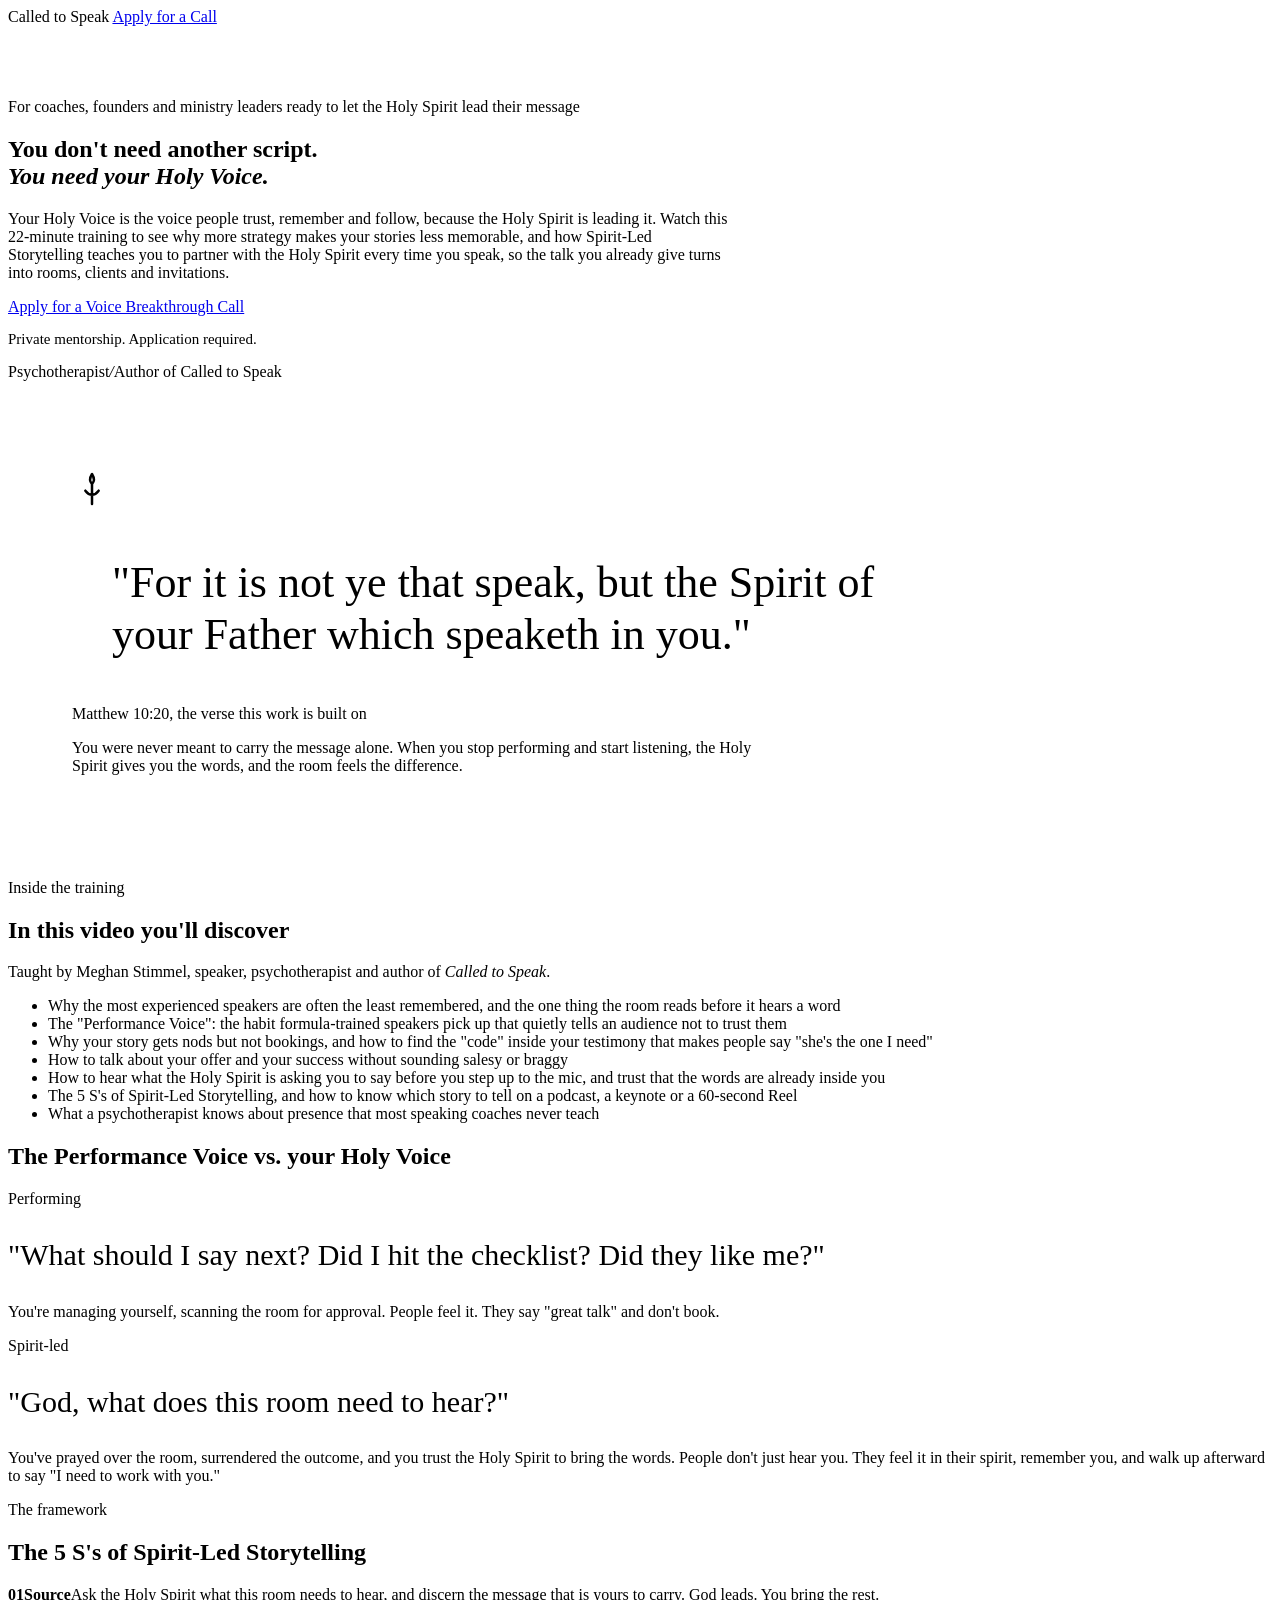
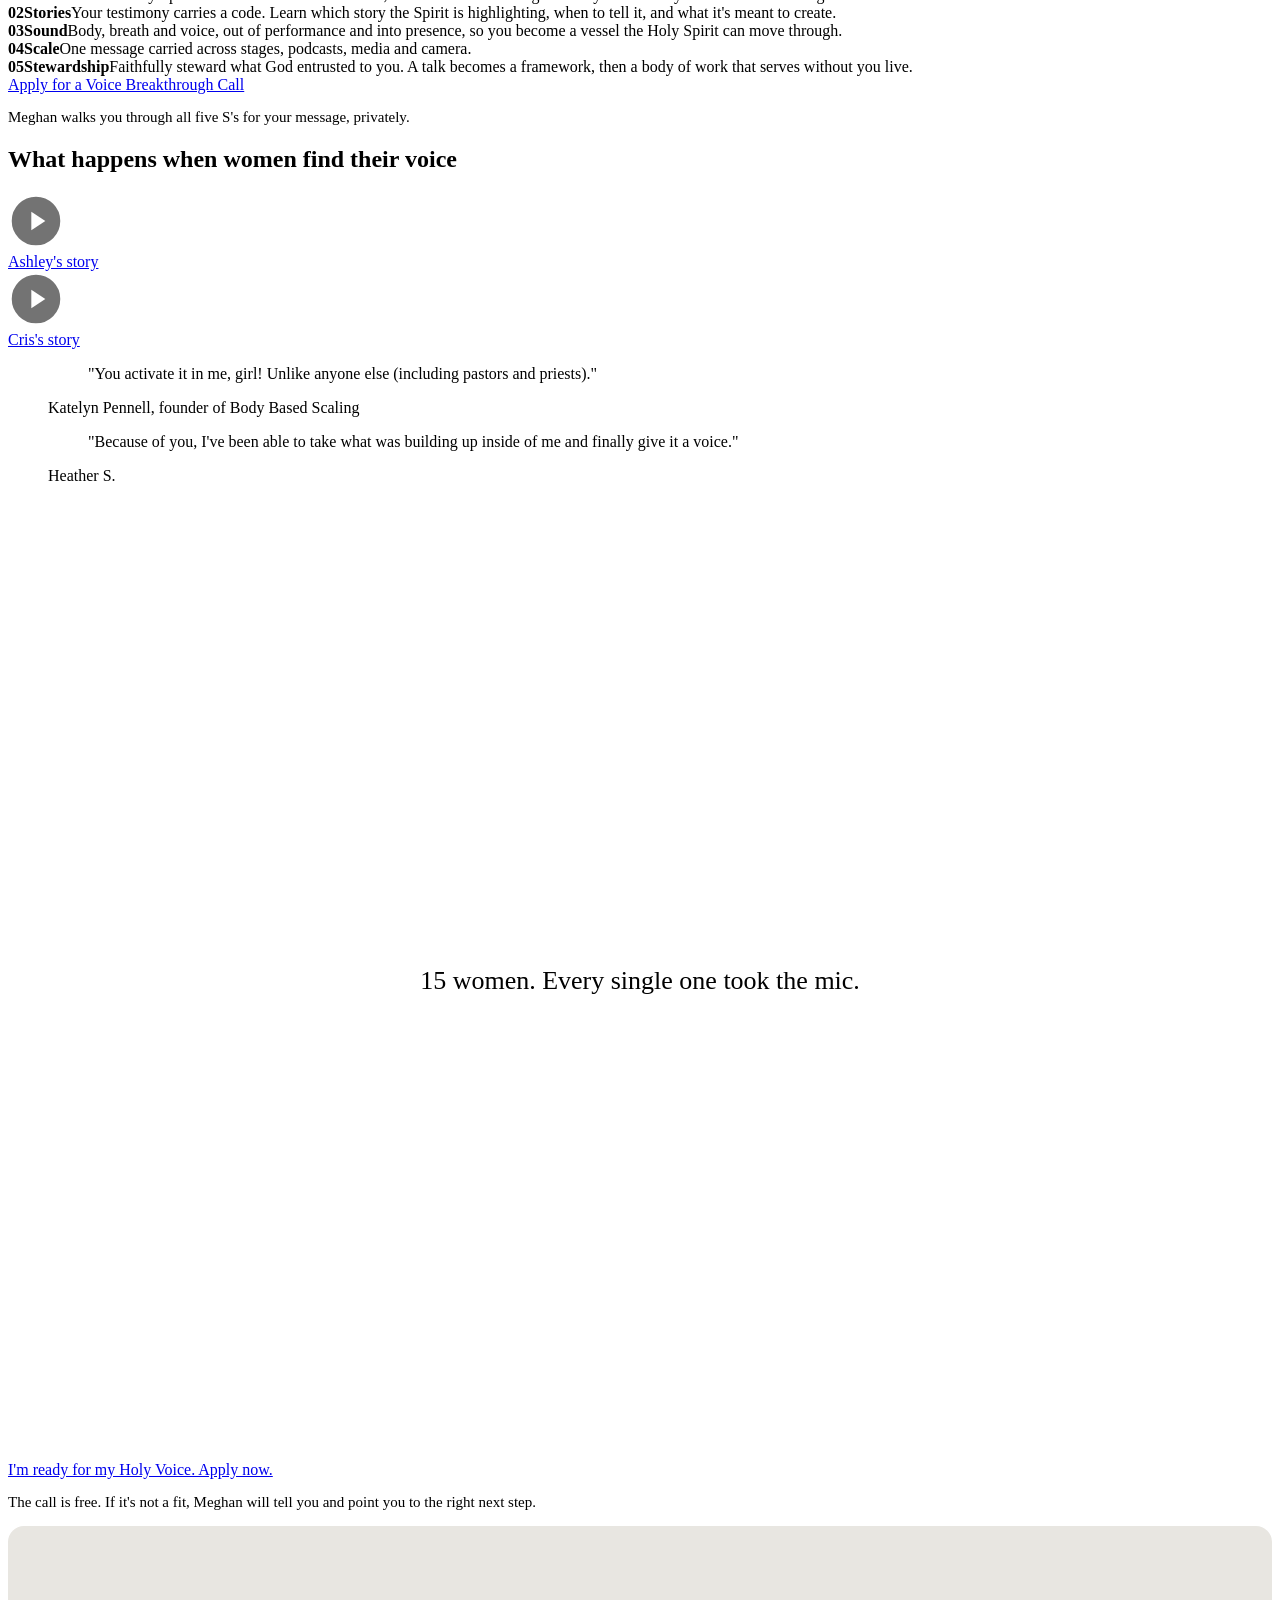
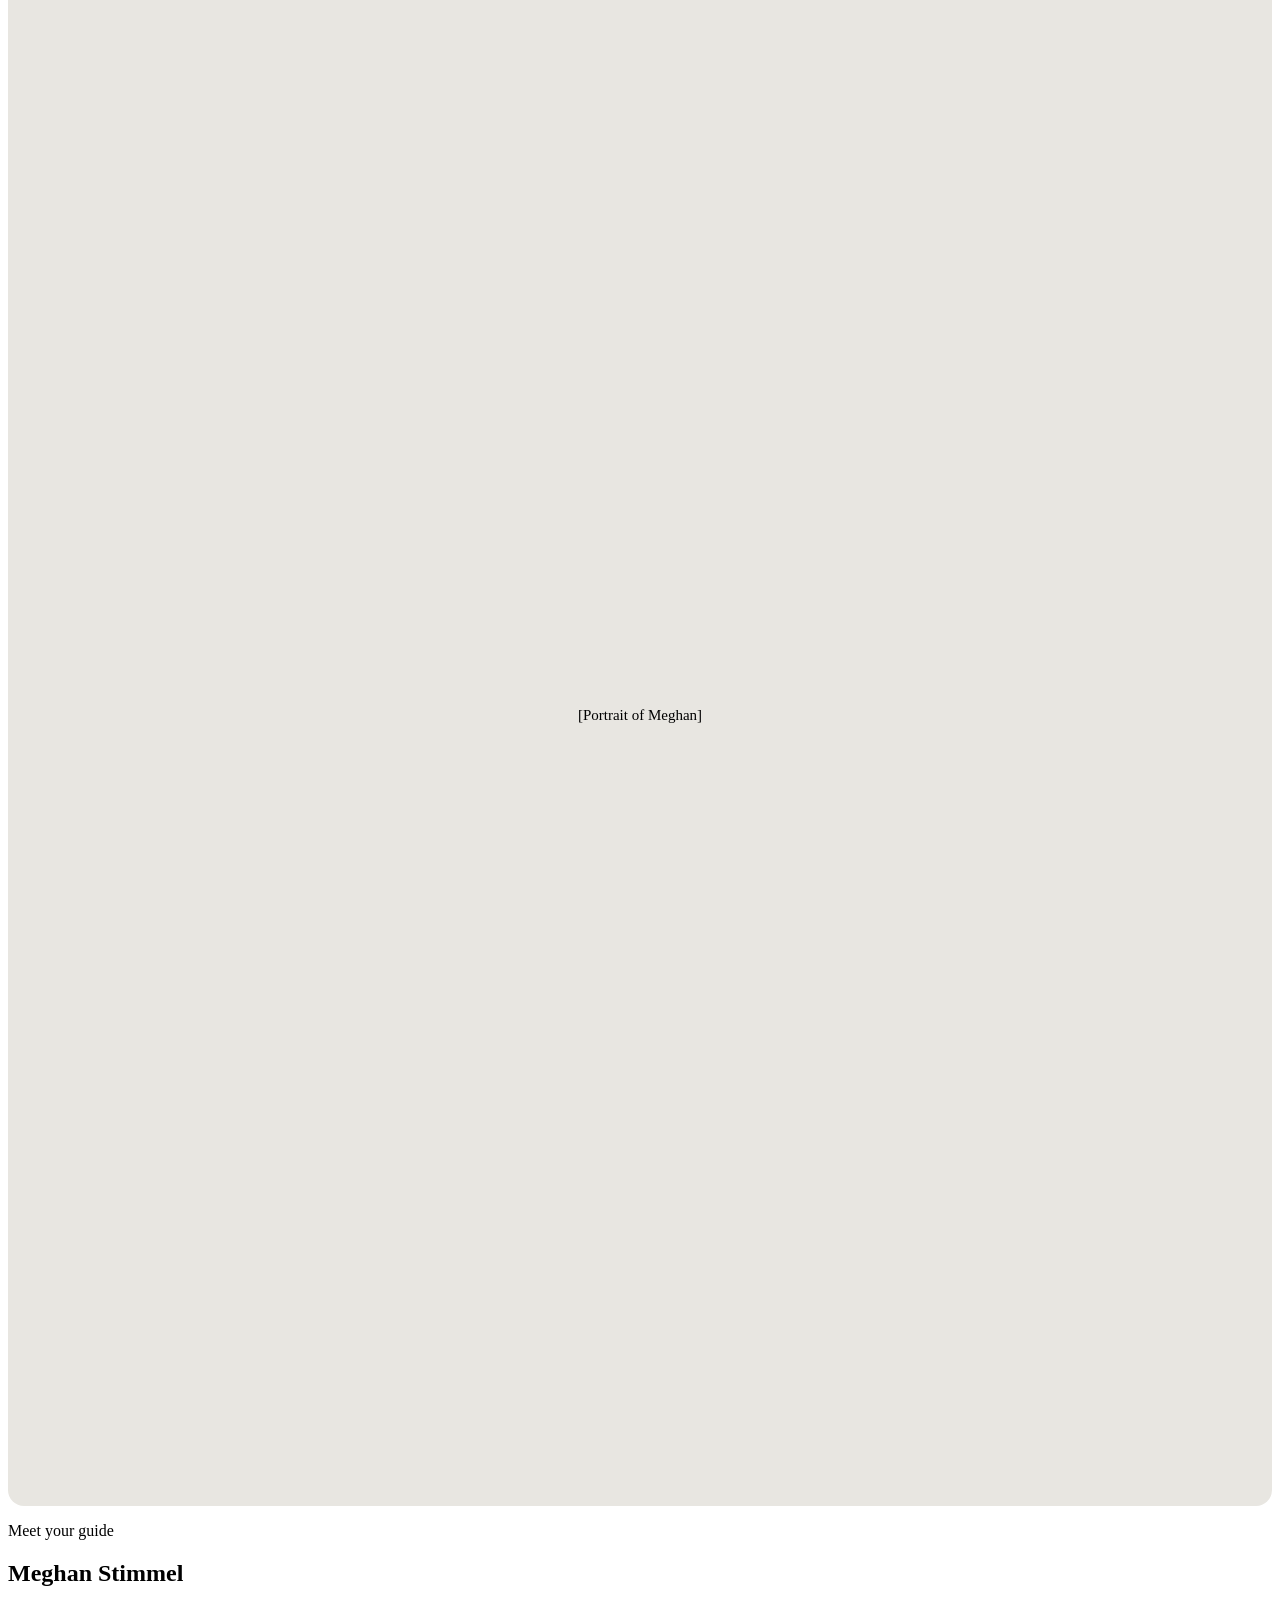
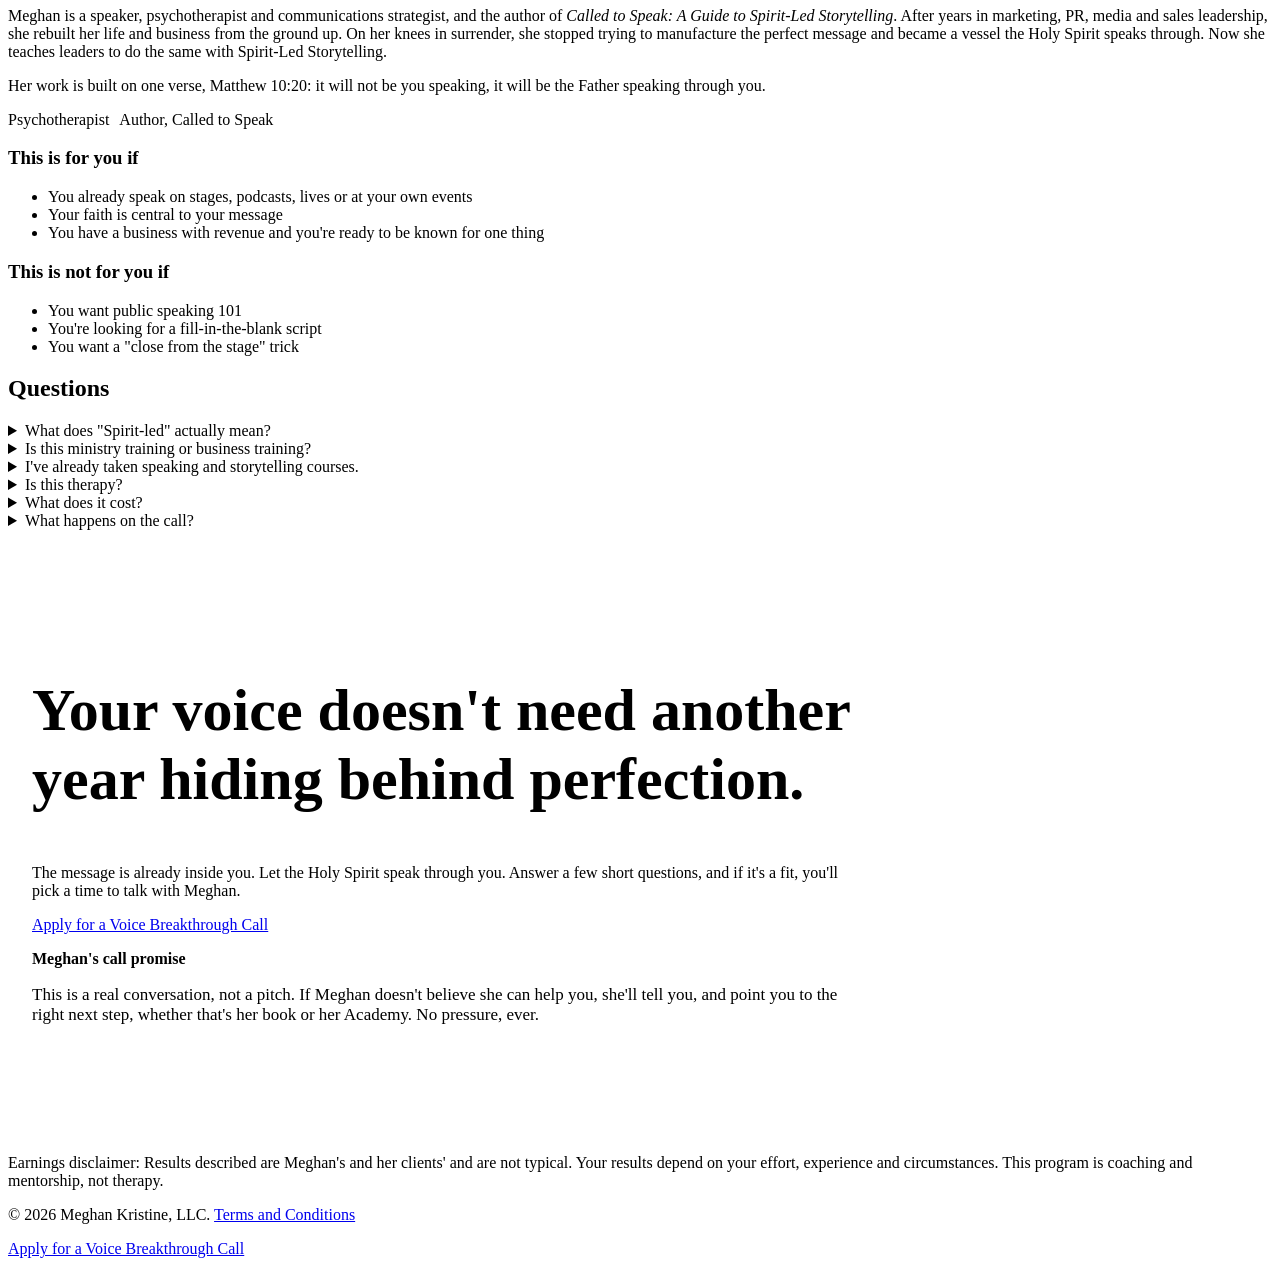
==== index.html @ b7426416 "Called to Speak vsl funnel: initial build" ====
<!doctype html>
<html lang="en">
<head>
<meta charset="utf-8">
<meta name="viewport" content="width=device-width,initial-scale=1">
<meta name="robots" content="noindex,nofollow">
<title>Called to Speak: You don't need another script</title>
<link rel="preconnect" href="https://fonts.googleapis.com">
<link rel="preconnect" href="https://fonts.gstatic.com" crossorigin>
<link rel="stylesheet" href="https://fonts.googleapis.com/css2?family=Oswald:wght@300;400;500;600;700&amp;display=swap">
<link rel="stylesheet" href="assets/cts.css">
<script src="config.js"></script>
<script src="assets/cts.js" defer></script>
</head>
<body class="has-sticky">

<header class="hdr"><div class="wrap">
<span class="brand">Called to Speak</span>
<a class="btn ghost" href="apply/">Apply for a Call</a>
</div></header>

<section class="dark sec" style="padding-top:56px">
<div class="wrap col c g24" style="max-width:960px">
<p class="eyebrow">For coaches, founders and ministry leaders ready to let the Holy Spirit lead their message</p>
<h1>You don't need another script.<br><em>You need your Holy Voice.</em></h1>
<p class="lead" style="max-width:720px">Your Holy Voice is the voice people trust, remember and follow, because the Holy Spirit is leading it. Watch this 22-minute training to see why more strategy makes your stories less memorable, and how Spirit-Led Storytelling teaches you to partner with the Holy Spirit every time you speak, so the talk you already give turns into rooms, clients and invitations.</p>
<div class="video" data-video="vslVideoUrl" data-label="VSL video: Meghan to camera, about 22 minutes" role="region" aria-label="Training video"></div>
<a id="heroCta" class="btn lg" href="apply/">Apply for a Voice Breakthrough Call</a>
<p class="mute-d" style="font-size:15px">Private mentorship. Application required. <span data-cfg-text="scarcity" hidden></span></p>
<div class="cred"><span>Psychotherapist</span><i>/</i><span>Author of Called to Speak</span><span data-flag="showFox2" hidden><i>/</i> As seen on FOX 2 Detroit</span></div>
</div>
</section>

<section class="off sec" style="padding:72px 24px">
<figure class="wrap-s col c g16" style="max-width:880px">
<svg width="40" height="40" viewBox="0 0 24 24" aria-hidden="true"><path d="M12 3c-1.6 2.6-1.6 4.4 0 6c1.6-1.6 1.6-3.4 0-6z M12 9v12 M8 13c1.2 1.6 2.6 2.4 4 2.4s2.8-.8 4-2.4" fill="none" stroke="#000" stroke-width="1.5" stroke-linecap="round" stroke-linejoin="round"/></svg>
<blockquote style="font-size:clamp(30px,3.6vw,44px);line-height:1.18">"For it is not ye that speak, but the Spirit of your Father which speaketh in you."</blockquote>
<figcaption class="eyebrow">Matthew 10:20, the verse this work is built on</figcaption>
<p class="mute" style="max-width:680px">You were never meant to carry the message alone. When you stop performing and start listening, the Holy Spirit gives you the words, and the room feels the difference.</p>
</figure>
</section>

<section class="sec">
<div class="wrap grid g2" style="gap:56px;align-items:start">
<div class="col g16">
<p class="eyebrow">Inside the training</p>
<h2>In this video you'll discover</h2>
<p class="mute">Taught by Meghan Stimmel, speaker, psychotherapist and author of <em>Called to Speak</em>.</p>
</div>
<ul class="bul">
<li><span>Why the most experienced speakers are often the least remembered, and the one thing the room reads before it hears a word</span></li>
<li><span>The "Performance Voice": the habit formula-trained speakers pick up that quietly tells an audience not to trust them</span></li>
<li><span>Why your story gets nods but not bookings, and how to find the "code" inside your testimony that makes people say "she's the one I need"</span></li>
<li><span>How to talk about your offer and your success without sounding salesy or braggy</span></li>
<li><span>How to hear what the Holy Spirit is asking you to say before you step up to the mic, and trust that the words are already inside you</span></li>
<li><span>The 5 S's of Spirit-Led Storytelling, and how to know which story to tell on a podcast, a keynote or a 60-second Reel</span></li>
<li><span>What a psychotherapist knows about presence that most speaking coaches never teach</span></li>
</ul>
</div>
</section>

<section class="off sec">
<div class="wrap col g40">
<h2 class="center">The Performance Voice vs. your Holy Voice</h2>
<div class="grid g3">
<div class="card col g16" style="background:#fff;border:0">
<p class="eyebrow mute">Performing</p>
<p style="font-size:30px;line-height:1.15">"What should I say next? Did I hit the checklist? Did they like me?"</p>
<p class="mute">You're managing yourself, scanning the room for approval. People feel it. They say "great talk" and don't book.</p>
</div>
<div class="card k col g16">
<p class="eyebrow">Spirit-led</p>
<p style="font-size:30px;line-height:1.15">"God, what does this room need to hear?"</p>
<p style="color:var(--t-dark)">You've prayed over the room, surrendered the outcome, and you trust the Holy Spirit to bring the words. People don't just hear you. They feel it in their spirit, remember you, and walk up afterward to say "I need to work with you."</p>
</div>
</div>
</div>
</section>

<section class="sec">
<div class="wrap col g40">
<div class="col c g12"><p class="eyebrow">The framework</p><h2>The 5 S's of Spirit-Led Storytelling</h2></div>
<div class="grid g5">
<div class="step"><b>01</b><strong>Source</strong><span>Ask the Holy Spirit what this room needs to hear, and discern the message that is yours to carry. God leads. You bring the rest.</span></div>
<div class="step"><b>02</b><strong>Stories</strong><span>Your testimony carries a code. Learn which story the Spirit is highlighting, when to tell it, and what it's meant to create.</span></div>
<div class="step"><b>03</b><strong>Sound</strong><span>Body, breath and voice, out of performance and into presence, so you become a vessel the Holy Spirit can move through.</span></div>
<div class="step"><b>04</b><strong>Scale</strong><span>One message carried across stages, podcasts, media and camera.</span></div>
<div class="step"><b>05</b><strong>Stewardship</strong><span>Faithfully steward what God entrusted to you. A talk becomes a framework, then a body of work that serves without you live.</span></div>
</div>
<div class="col c g8"><a class="btn blk lg" href="apply/">Apply for a Voice Breakthrough Call</a><p class="mute" style="font-size:15px">Meghan walks you through all five S's for your message, privately.</p></div>
</div>
</section>

<section class="dark sec">
<div class="wrap col g40">
<h2 class="center">What happens when women find their voice</h2>
<div class="grid g3">
<a class="vcard" href="https://www.youtube.com/watch?v=fCd1F9HRjoc" rel="noopener" target="_blank"><div class="vthumb" style="background-image:url(https://i.ytimg.com/vi/fCd1F9HRjoc/hqdefault.jpg)"><svg width="56" height="56" viewBox="0 0 24 24" aria-hidden="true"><circle cx="12" cy="12" r="11" fill="rgba(0,0,0,.55)" stroke="#fff" stroke-width="1.2"/><path d="M10 8v8l6-4z" fill="#fff"/></svg></div><span style="font-weight:500">Ashley's story</span></a>
<a class="vcard" href="https://www.youtube.com/watch?v=Cmv8oIiAxOg" rel="noopener" target="_blank"><div class="vthumb" style="background-image:url(https://i.ytimg.com/vi/Cmv8oIiAxOg/hqdefault.jpg)"><svg width="56" height="56" viewBox="0 0 24 24" aria-hidden="true"><circle cx="12" cy="12" r="11" fill="rgba(0,0,0,.55)" stroke="#fff" stroke-width="1.2"/><path d="M10 8v8l6-4z" fill="#fff"/></svg></div><span style="font-weight:500">Cris's story</span></a>
</div>
<div class="grid g3">
<figure class="card col g16"><blockquote class="quote">"You activate it in me, girl! Unlike anyone else (including pastors and priests)."</blockquote><figcaption class="cap mute-d">Katelyn Pennell, founder of Body Based Scaling</figcaption></figure>
<figure class="card col g16"><blockquote class="quote">"Because of you, I've been able to take what was building up inside of me and finally give it a voice."</blockquote><figcaption class="cap mute-d">Heather S.</figcaption></figure>
</div>
<div class="grid g3" id="retreat">
<div style="aspect-ratio:4/3;border-radius:12px;background:#fff;color:#000;display:flex;align-items:center;justify-content:center;padding:24px;text-align:center;font-size:26px;line-height:1.15">15 women. Every single one took the mic.</div>
</div>
<div class="col c g8"><a class="btn lg" href="apply/">I'm ready for my Holy Voice. Apply now.</a><p class="mute-d" style="font-size:15px">The call is free. If it's not a fit, Meghan will tell you and point you to the right next step.</p></div>
</div>
</section>

<section class="sec">
<div class="wrap grid g2" style="gap:56px;align-items:center">
<div data-portrait role="img" aria-label="Portrait of Meghan" style="aspect-ratio:4/5;border-radius:16px;background:#E8E6E1 center/cover;display:flex;align-items:center;justify-content:center;color:var(--t-light);font-size:15px">[Portrait of Meghan]</div>
<div class="col g16">
<p class="eyebrow">Meet your guide</p>
<h2>Meghan Stimmel</h2>
<p>Meghan is a speaker, psychotherapist and communications strategist, and the author of <em>Called to Speak: A Guide to Spirit-Led Storytelling</em>. After years in marketing, PR, media and sales leadership, she rebuilt her life and business from the ground up. On her knees in surrender, she stopped trying to manufacture the perfect message and became a vessel the Holy Spirit speaks through. Now she teaches leaders to do the same with Spirit-Led Storytelling.</p>
<p>Her work is built on one verse, Matthew 10:20: it will not be you speaking, it will be the Father speaking through you.</p>
<div style="display:flex;flex-wrap:wrap;gap:10px"><span class="pill">Psychotherapist</span><span class="pill">Author, Called to Speak</span><span class="pill" data-flag="showFox2" hidden>As seen on FOX 2 Detroit</span><span class="pill" data-flag="showWotY" hidden>2025 Woman of the Year</span></div>
</div>
</div>
</section>

<section class="off sec">
<div class="wrap grid g2">
<div class="card col g16" style="border:0"><h3>This is for you if</h3><ul class="chk"><li>You already speak on stages, podcasts, lives or at your own events</li><li>Your faith is central to your message</li><li>You have a business with revenue and you're ready to be known for one thing</li></ul></div>
<div class="card col g16" style="border:0"><h3>This is not for you if</h3><ul class="chk"><li>You want public speaking 101</li><li>You're looking for a fill-in-the-blank script</li><li>You want a "close from the stage" trick</li></ul></div>
</div>
</section>

<section class="sec">
<div class="wrap-s col g12" style="max-width:820px">
<h2 class="center" style="margin-bottom:20px">Questions</h2>
<details><summary>What does "Spirit-led" actually mean?</summary><p>It means you stop performing and start partnering with the Holy Spirit. You pray over the room, listen for what it needs, and trust that the words are already inside you. Then you bring the craft: story, voice and structure.</p></details>
<details><summary>Is this ministry training or business training?</summary><p>Both. Spirit-led does not mean strategy-free. God leads the message. You bring the rest.</p></details>
<details><summary>I've already taken speaking and storytelling courses.</summary><p>Most of Meghan's clients have. This isn't more information. It's private work on how you deliver it.</p></details>
<details><summary>Is this therapy?</summary><p>No. Meghan's psychotherapy training informs how she coaches, but this is a coaching and mentorship program.</p></details>
<details><summary>What does it cost?</summary><p>It's a premium, five-figure private mentorship. You'll go over everything on the call once you both know it's a fit.</p></details>
<details><summary>What happens on the call?</summary><p>A 45-minute conversation about where your voice is now, where it's going, and whether working together makes sense. If it doesn't, Meghan will point you to the right next step.</p></details>
</div>
</section>

<section class="dark sec" style="padding:96px 24px">
<div class="wrap-s col c g24" style="max-width:820px">
<h2 style="font-size:clamp(40px,5vw,60px)">Your voice doesn't need another year hiding behind perfection.</h2>
<p class="lead">The message is already inside you. Let the Holy Spirit speak through you. Answer a few short questions, and if it's a fit, you'll pick a time to talk with Meghan.</p>
<a class="btn lg" href="apply/">Apply for a Voice Breakthrough Call</a>
<div class="promise"><p class="eyebrow" style="font-weight:600">Meghan's call promise</p><p style="color:var(--t-dark);font-size:17px">This is a real conversation, not a pitch. If Meghan doesn't believe she can help you, she'll tell you, and point you to the right next step, whether that's her book or her Academy. No pressure, ever.</p></div>
</div>
</section>

<footer class="foot"><div class="wrap">
<p>Earnings disclaimer: Results described are Meghan's and her clients' and are not typical. Your results depend on your effort, experience and circumstances. This program is coaching and mentorship, not therapy.</p>
<p>&copy; 2026 Meghan Kristine, LLC. <a href="https://apricity.myflodesk.com/tnc">Terms and Conditions</a> <a data-privacy hidden>Privacy Policy</a></p>
</div></footer>

<div class="sticky" id="stickyBar"><a class="btn" href="apply/">Apply for a Voice Breakthrough Call</a></div>

<script src="assets/vsl-page.js" defer></script>
</body>
</html>
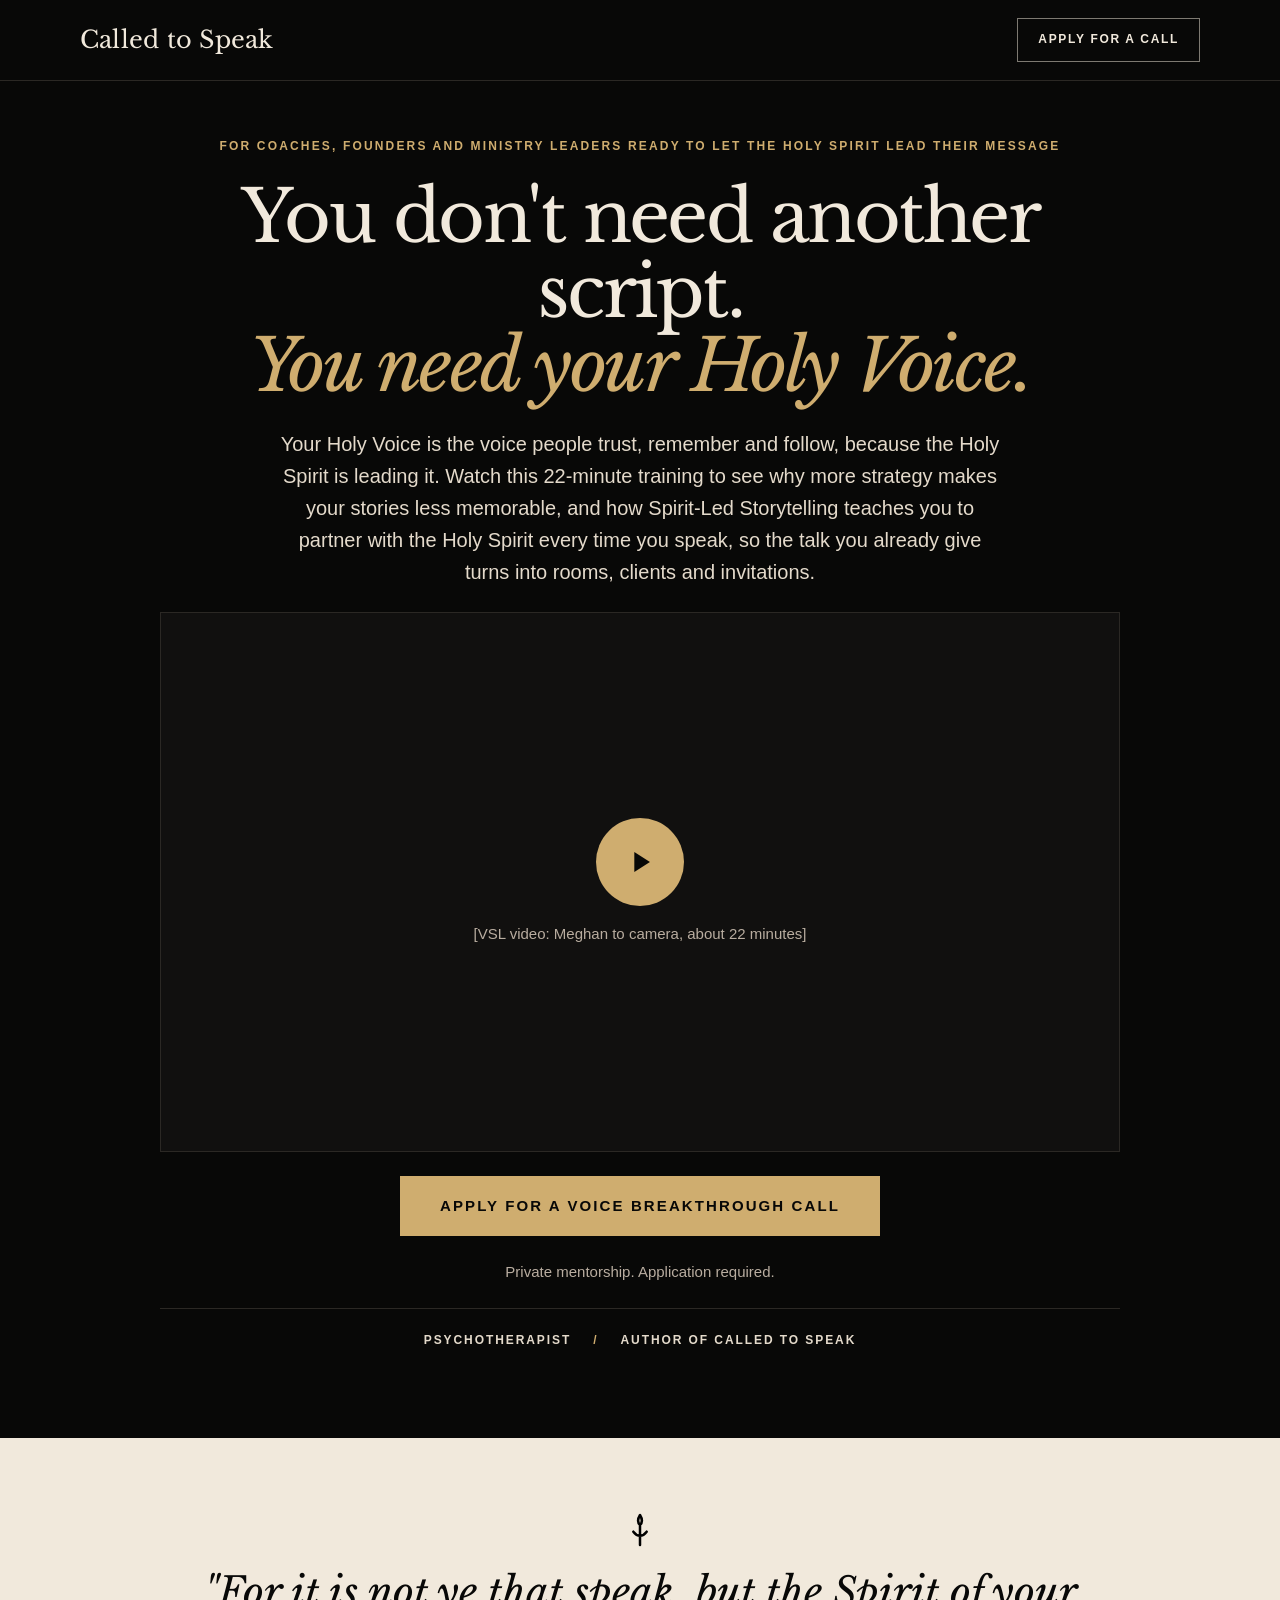
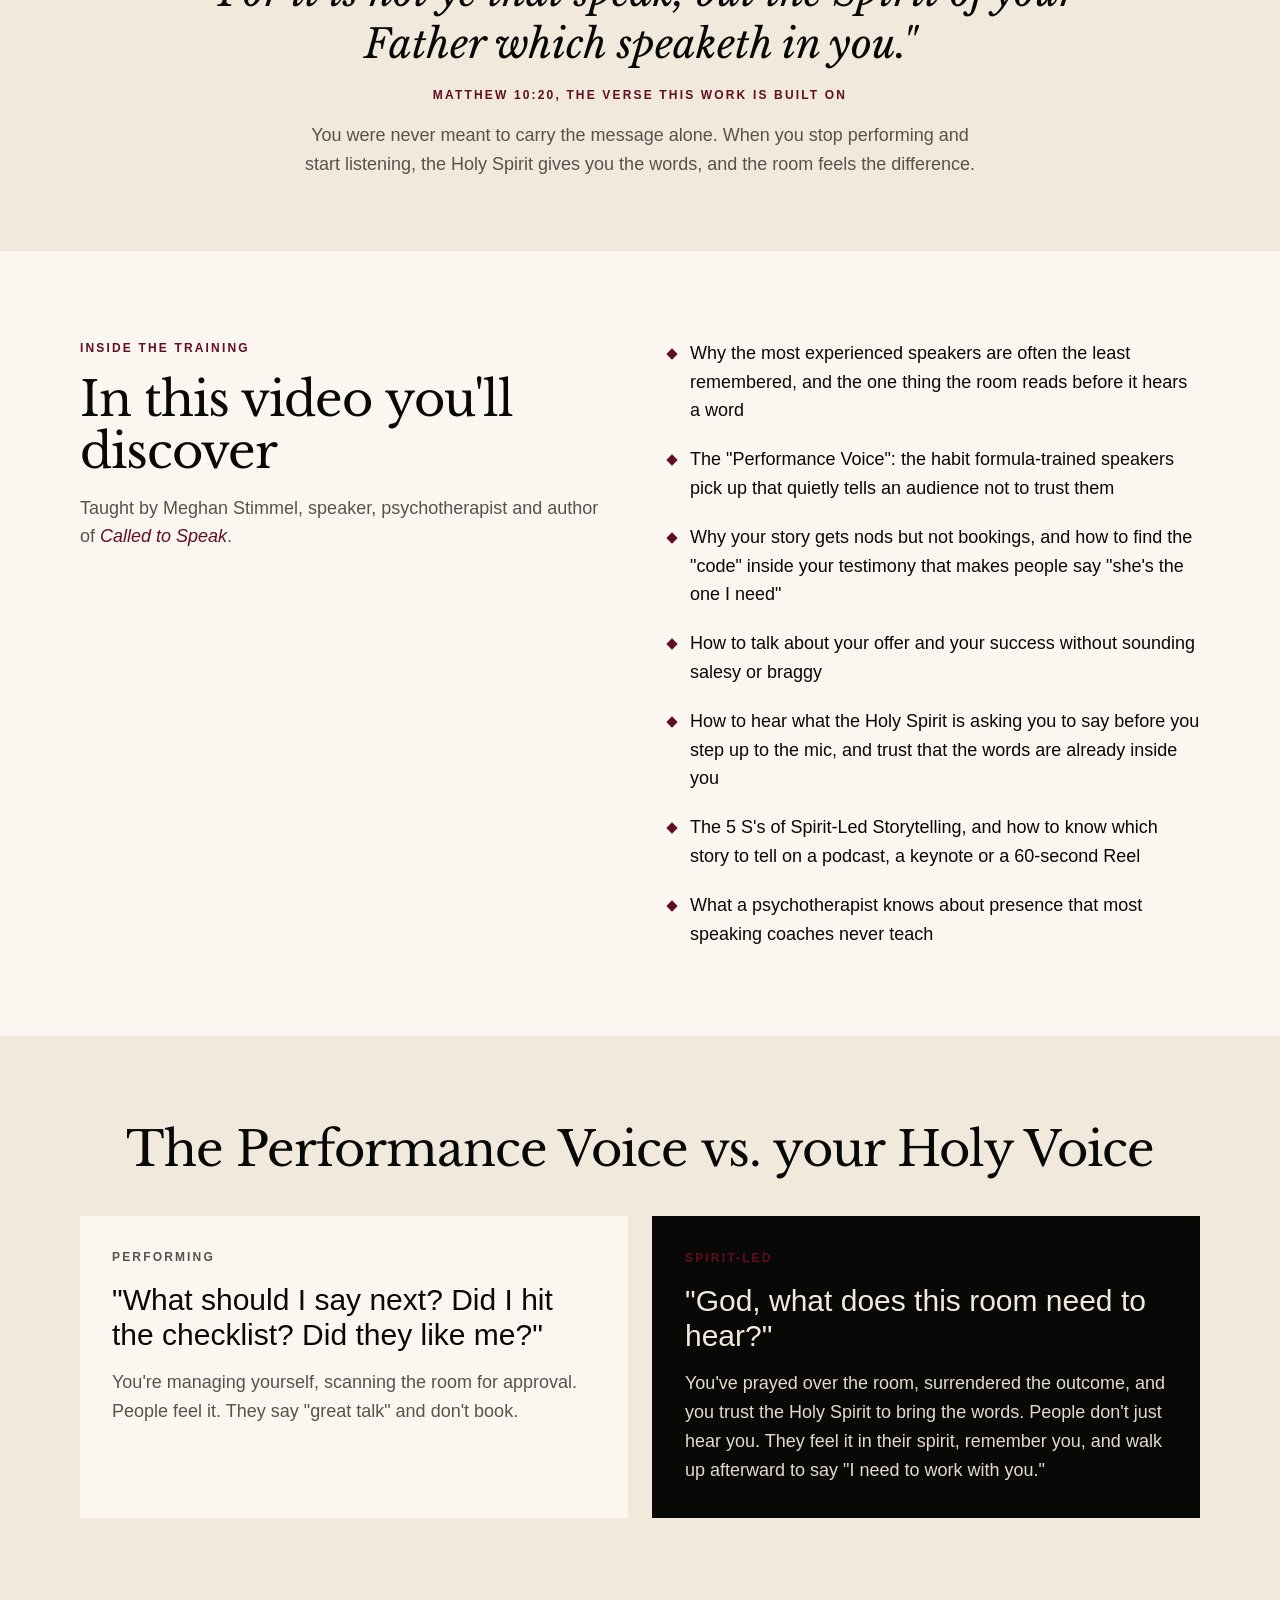
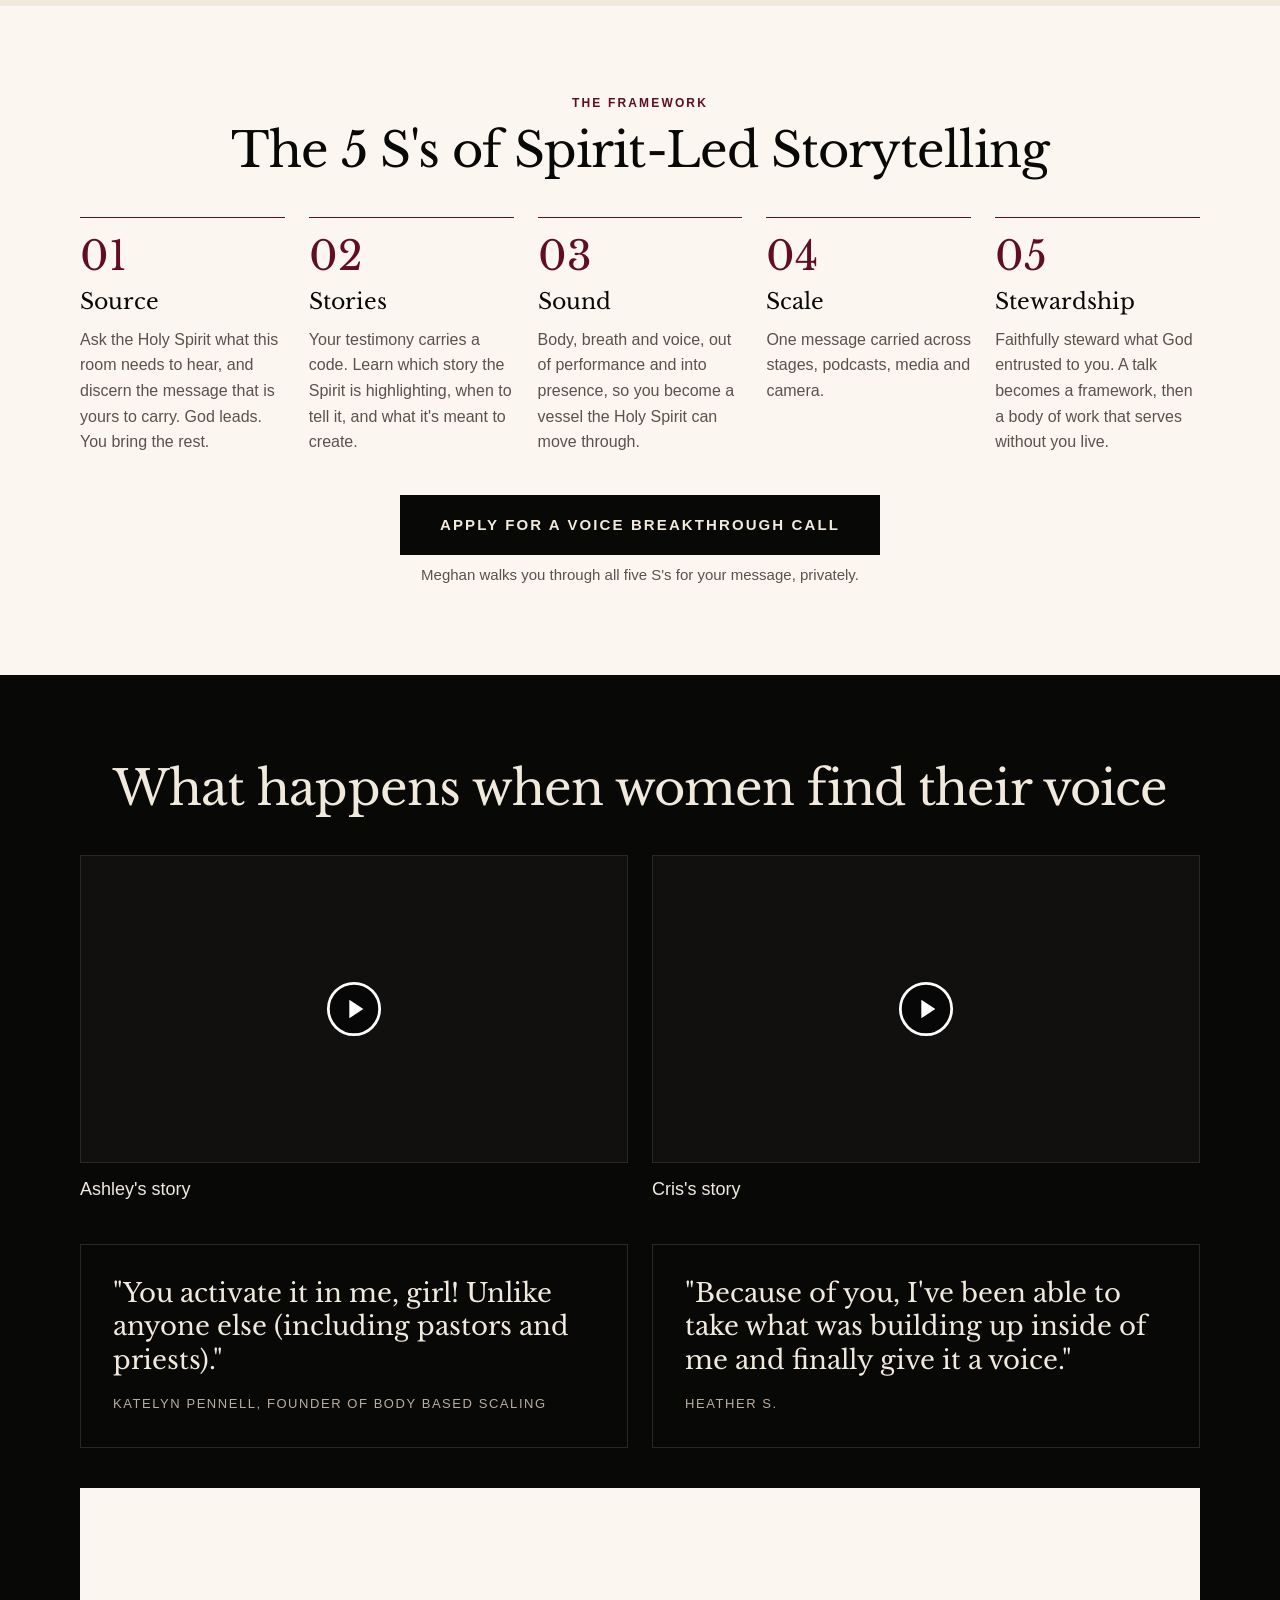
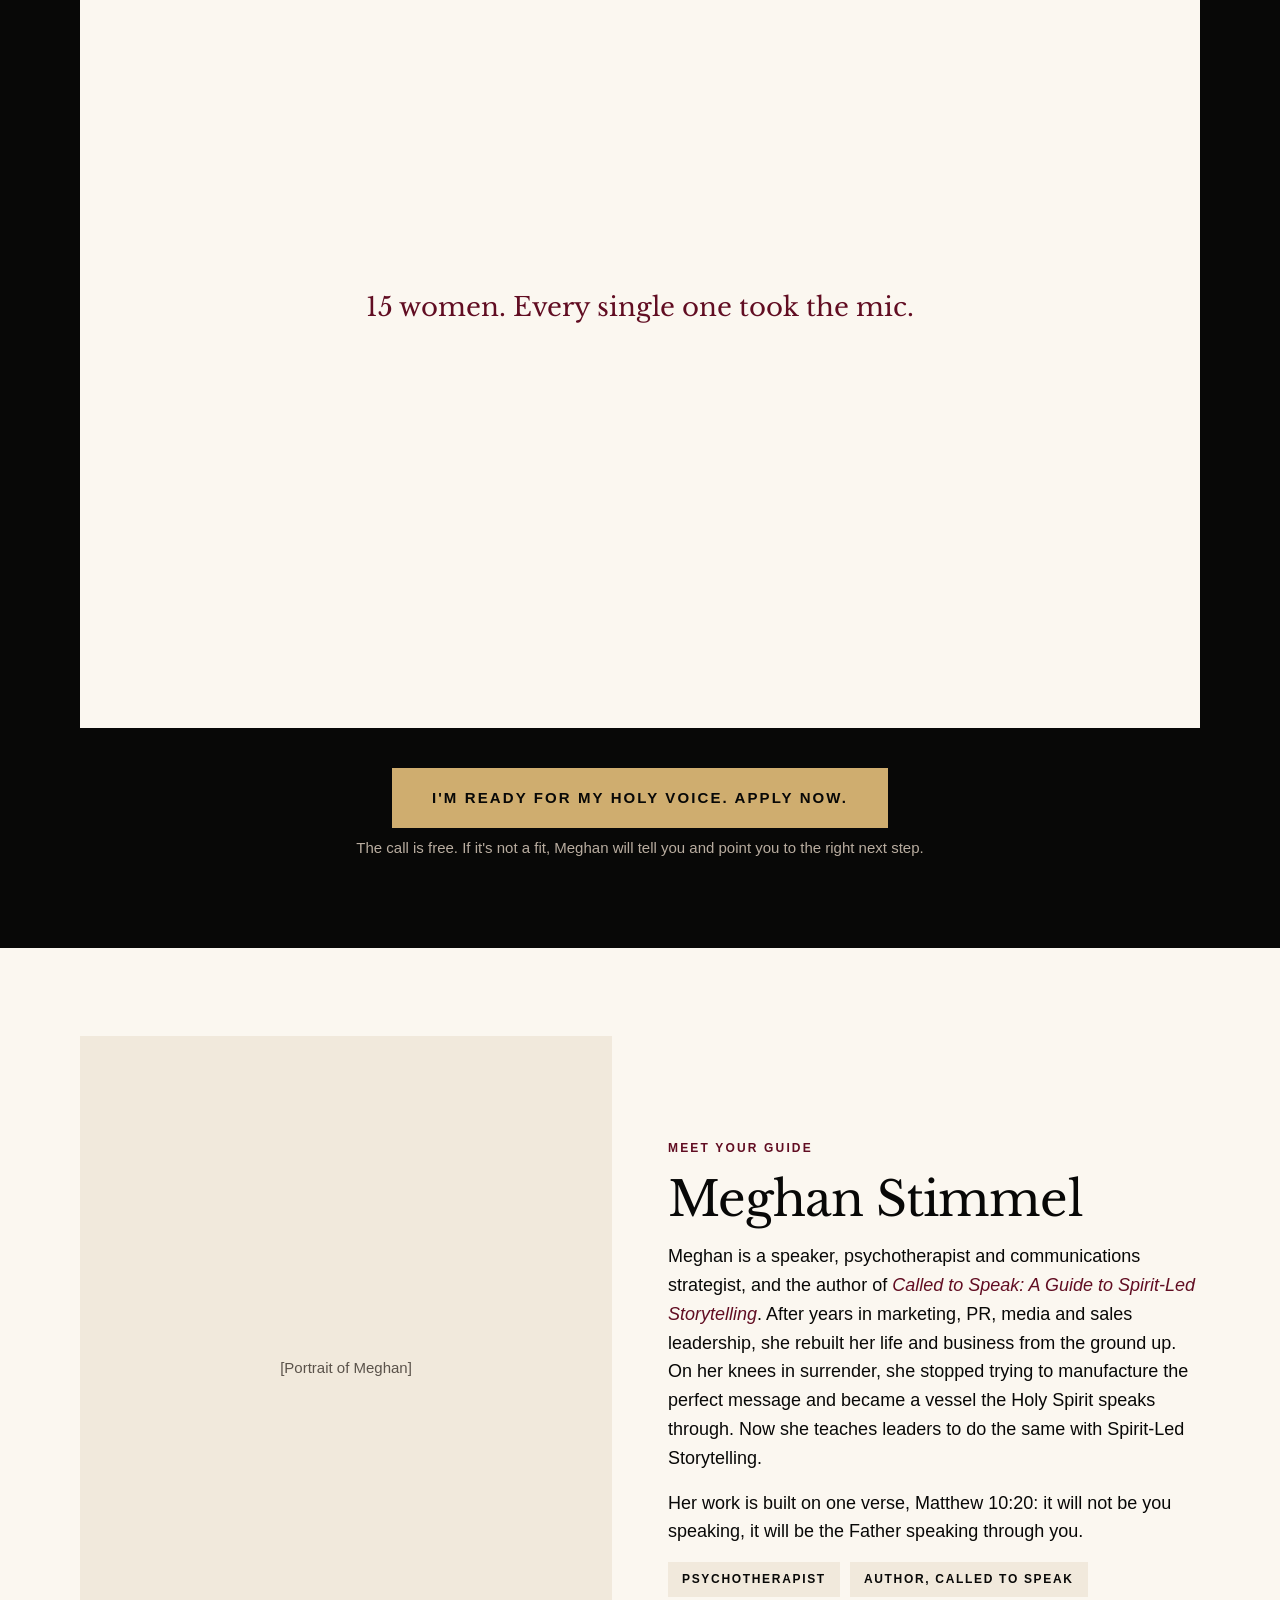
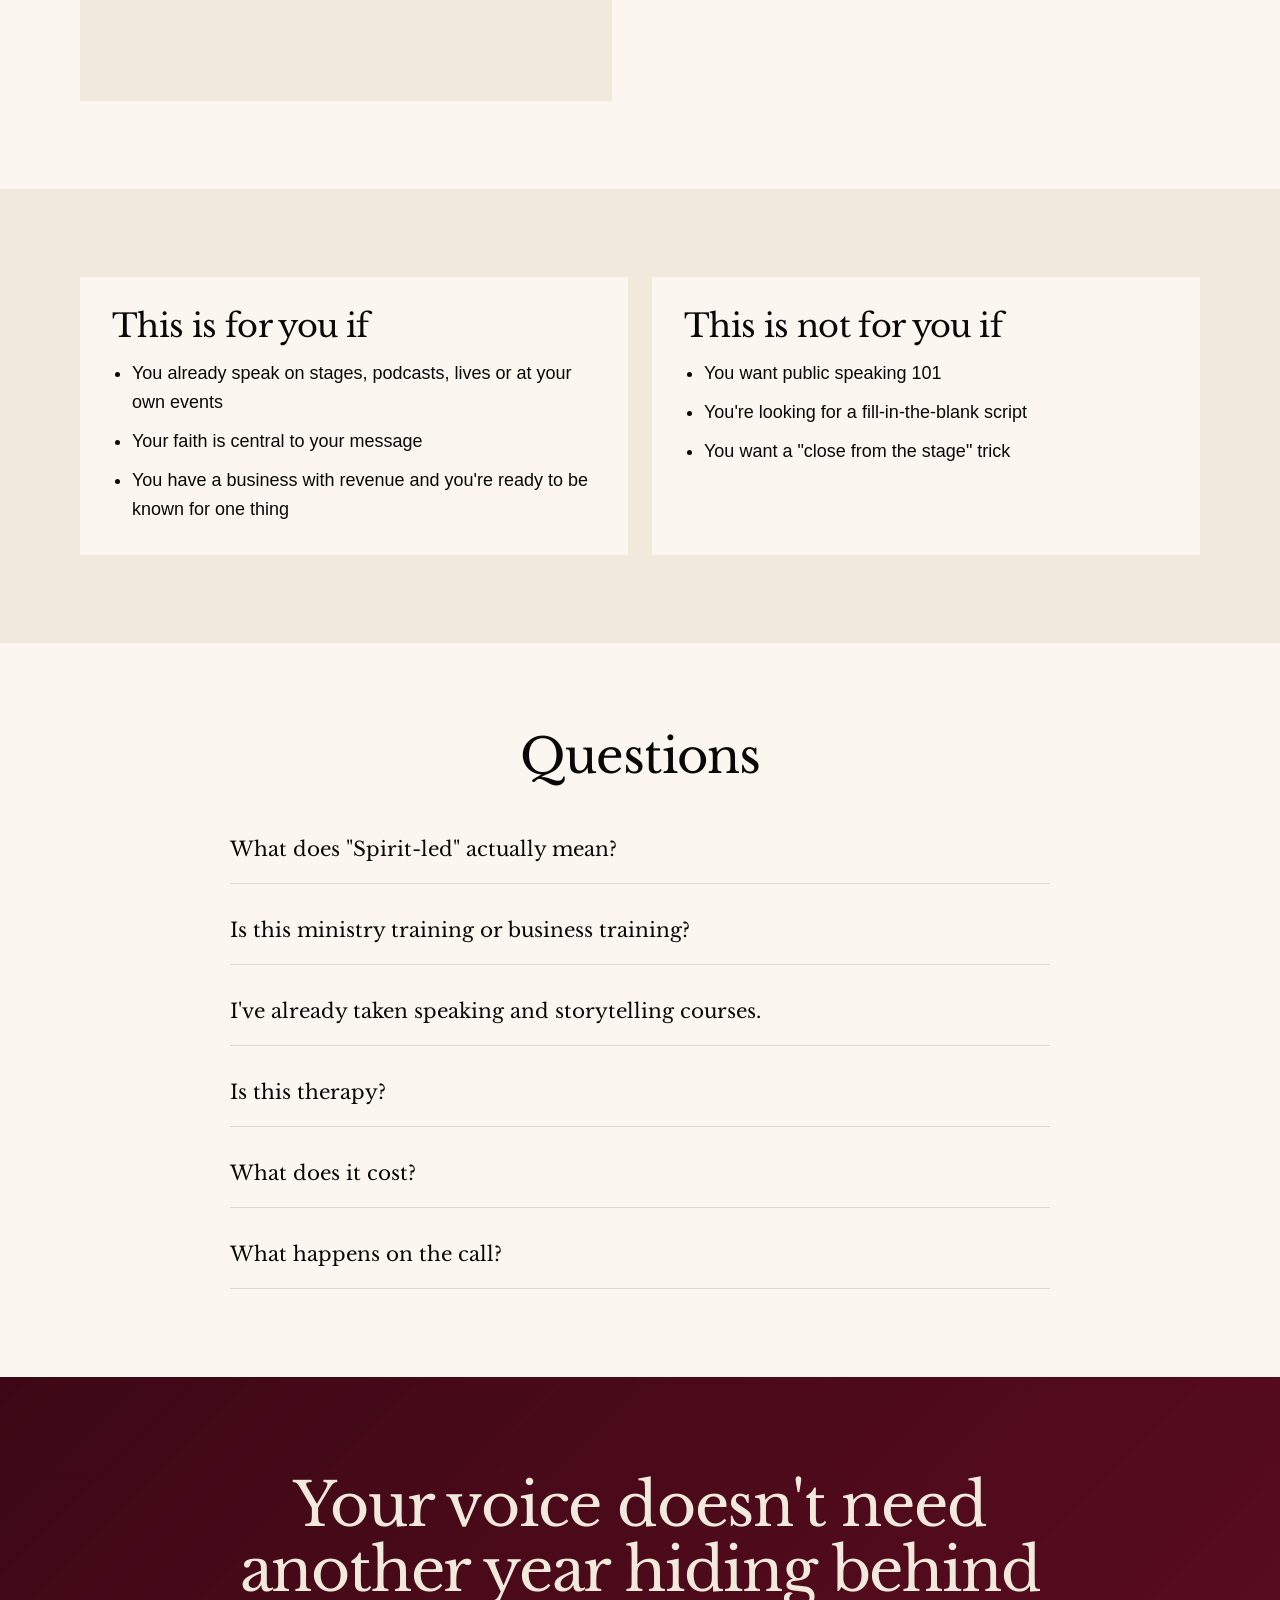
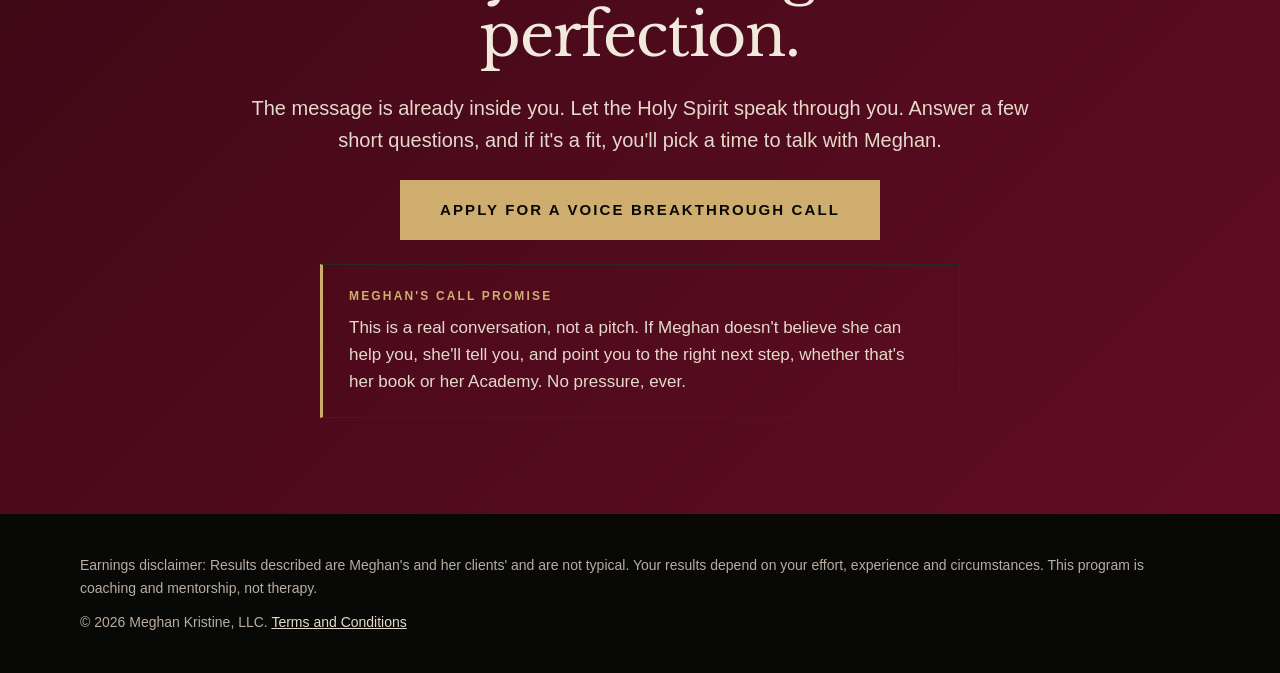
==== commit 235c3bc1: "Restyle to Meghan's gold/wine serif brand (from her speaker booking site)" ====
--- a/index.html
+++ b/index.html
@@ -7,7 +7,7 @@
 <title>Called to Speak: You don't need another script</title>
 <link rel="preconnect" href="https://fonts.googleapis.com">
 <link rel="preconnect" href="https://fonts.gstatic.com" crossorigin>
-<link rel="stylesheet" href="https://fonts.googleapis.com/css2?family=Oswald:wght@300;400;500;600;700&amp;display=swap">
+<link rel="stylesheet" href="https://fonts.googleapis.com/css2?family=Libre+Baskerville:ital,wght@0,400;0,700;1,400&amp;display=swap">
 <link rel="stylesheet" href="assets/cts.css">
 <script src="config.js"></script>
 <script src="assets/cts.js" defer></script>
@@ -34,7 +34,7 @@
 <section class="off sec" style="padding:72px 24px">
 <figure class="wrap-s col c g16" style="max-width:880px">
 <svg width="40" height="40" viewBox="0 0 24 24" aria-hidden="true"><path d="M12 3c-1.6 2.6-1.6 4.4 0 6c1.6-1.6 1.6-3.4 0-6z M12 9v12 M8 13c1.2 1.6 2.6 2.4 4 2.4s2.8-.8 4-2.4" fill="none" stroke="#000" stroke-width="1.5" stroke-linecap="round" stroke-linejoin="round"/></svg>
-<blockquote style="font-size:clamp(30px,3.6vw,44px);line-height:1.18">"For it is not ye that speak, but the Spirit of your Father which speaketh in you."</blockquote>
+<blockquote style="font-family:var(--serif);font-style:italic;font-size:clamp(28px,3.4vw,40px);line-height:1.3">"For it is not ye that speak, but the Spirit of your Father which speaketh in you."</blockquote>
 <figcaption class="eyebrow">Matthew 10:20, the verse this work is built on</figcaption>
 <p class="mute" style="max-width:680px">You were never meant to carry the message alone. When you stop performing and start listening, the Holy Spirit gives you the words, and the room feels the difference.</p>
 </figure>
@@ -63,7 +63,7 @@
 <div class="wrap col g40">
 <h2 class="center">The Performance Voice vs. your Holy Voice</h2>
 <div class="grid g3">
-<div class="card col g16" style="background:#fff;border:0">
+<div class="card col g16" style="background:var(--paper);border:0">
 <p class="eyebrow mute">Performing</p>
 <p style="font-size:30px;line-height:1.15">"What should I say next? Did I hit the checklist? Did they like me?"</p>
 <p class="mute">You're managing yourself, scanning the room for approval. People feel it. They say "great talk" and don't book.</p>
@@ -103,7 +103,7 @@
 <figure class="card col g16"><blockquote class="quote">"Because of you, I've been able to take what was building up inside of me and finally give it a voice."</blockquote><figcaption class="cap mute-d">Heather S.</figcaption></figure>
 </div>
 <div class="grid g3" id="retreat">
-<div style="aspect-ratio:4/3;border-radius:12px;background:#fff;color:#000;display:flex;align-items:center;justify-content:center;padding:24px;text-align:center;font-size:26px;line-height:1.15">15 women. Every single one took the mic.</div>
+<div style="aspect-ratio:4/3;border-radius:0;background:var(--paper);color:var(--wine);font-family:var(--serif);display:flex;align-items:center;justify-content:center;padding:24px;text-align:center;font-size:26px;line-height:1.15">15 women. Every single one took the mic.</div>
 </div>
 <div class="col c g8"><a class="btn lg" href="apply/">I'm ready for my Holy Voice. Apply now.</a><p class="mute-d" style="font-size:15px">The call is free. If it's not a fit, Meghan will tell you and point you to the right next step.</p></div>
 </div>
@@ -111,13 +111,13 @@
 
 <section class="sec">
 <div class="wrap grid g2" style="gap:56px;align-items:center">
-<div data-portrait role="img" aria-label="Portrait of Meghan" style="aspect-ratio:4/5;border-radius:16px;background:#E8E6E1 center/cover;display:flex;align-items:center;justify-content:center;color:var(--t-light);font-size:15px">[Portrait of Meghan]</div>
+<div data-portrait role="img" aria-label="Portrait of Meghan" style="aspect-ratio:4/5;border-radius:0;background:var(--ivory) center/cover;display:flex;align-items:center;justify-content:center;color:var(--t-light);font-size:15px">[Portrait of Meghan]</div>
 <div class="col g16">
 <p class="eyebrow">Meet your guide</p>
 <h2>Meghan Stimmel</h2>
 <p>Meghan is a speaker, psychotherapist and communications strategist, and the author of <em>Called to Speak: A Guide to Spirit-Led Storytelling</em>. After years in marketing, PR, media and sales leadership, she rebuilt her life and business from the ground up. On her knees in surrender, she stopped trying to manufacture the perfect message and became a vessel the Holy Spirit speaks through. Now she teaches leaders to do the same with Spirit-Led Storytelling.</p>
 <p>Her work is built on one verse, Matthew 10:20: it will not be you speaking, it will be the Father speaking through you.</p>
-<div style="display:flex;flex-wrap:wrap;gap:10px"><span class="pill">Psychotherapist</span><span class="pill">Author, Called to Speak</span><span class="pill" data-flag="showFox2" hidden>As seen on FOX 2 Detroit</span><span class="pill" data-flag="showWotY" hidden>2025 Woman of the Year</span></div>
+<div style="display:flex;flex-wrap:wrap;gap:10px"><span class="pill">Psychotherapist</span><span class="pill">Author, Called to Speak</span><span class="pill" data-flag="showFox2" hidden>As seen on FOX 2 Detroit</span><span class="pill" data-flag="showWotY" hidden>2025 Women of Birmingham</span></div>
 </div>
 </div>
 </section>
@@ -141,7 +141,7 @@
 </div>
 </section>
 
-<section class="dark sec" style="padding:96px 24px">
+<section class="wine sec" style="padding:96px 24px">
 <div class="wrap-s col c g24" style="max-width:820px">
 <h2 style="font-size:clamp(40px,5vw,60px)">Your voice doesn't need another year hiding behind perfection.</h2>
 <p class="lead">The message is already inside you. Let the Holy Spirit speak through you. Answer a few short questions, and if it's a fit, you'll pick a time to talk with Meghan.</p>
--- a/assets/cts.css
+++ b/assets/cts.css
@@ -0,0 +1,129 @@
+/* Called to Speak funnel styles. Gold + wine on near-black (brand switch 2026-11-02, tokens read from Meghan's
+   speaker booking site): ink #080807, charcoal #11100F, ivory #F1E9DC, paper #FBF7F0, gold #CFAD6F, wine #610D22.
+   Display = Libre Baskerville (stand-in for Iowan Old Style), sentence case; labels/buttons = Helvetica Neue 700 caps. */
+:root{--ink:#080807;--charcoal:#11100F;--ivory:#F1E9DC;--paper:#FBF7F0;--gold:#CFAD6F;--wine:#610D22;--wine2:#3D0815;
+  --line:#2B2824;--line-l:#E2D8C8;--t-dark:#E4DACB;--t-mute:#B9ADA0;--t-light:#5A524A;--field:#15130F;
+  --serif:'Libre Baskerville','Iowan Old Style',Baskerville,'Times New Roman',serif;--sans:'Helvetica Neue',Arial,sans-serif}
+*{box-sizing:border-box}
+html{-webkit-text-size-adjust:100%}
+body{margin:0;font-family:var(--sans);font-size:18px;line-height:1.6;color:var(--ink);background:var(--paper)}
+[hidden]{display:none!important}
+a{color:inherit}
+img{max-width:100%}
+h1,h2,h3{margin:0;font-family:var(--serif);font-weight:400;line-height:1.08;letter-spacing:-.02em}
+h1{font-size:clamp(38px,5.6vw,72px);line-height:1.04;letter-spacing:-.035em}
+h2{font-size:clamp(32px,4.2vw,48px)}
+h3{font-size:clamp(24px,2.8vw,32px)}
+p{margin:0}
+em{font-style:italic;color:var(--wine)}
+.dark em,.shell em,.card.k em{color:var(--gold)}
+.wrap{max-width:1120px;margin:0 auto}
+.wrap-s{max-width:860px;margin:0 auto}
+.center{text-align:center}
+.col{display:flex;flex-direction:column}
+.col.c{align-items:center;text-align:center}
+.g8{gap:8px}.g12{gap:12px}.g16{gap:16px}.g24{gap:24px}.g40{gap:40px}
+.dark{background:var(--ink);color:var(--ivory)}
+.off{background:var(--ivory)}
+.wine{background:linear-gradient(135deg,var(--wine2),var(--wine));color:var(--ivory)}
+.sec{padding:88px 24px}
+.eyebrow{font-size:12px;letter-spacing:.18em;text-transform:uppercase;font-weight:700;color:var(--wine)}
+.dark .eyebrow,.shell .eyebrow,.wine .eyebrow{color:var(--gold)}
+.mute{color:var(--t-light)}
+.dark .mute,.mute-d,.wine .mute{color:var(--t-mute)}
+.lead{font-size:20px;color:var(--t-dark)}
+.hdr{background:var(--ink);color:var(--ivory);padding:18px 24px;border-bottom:1px solid var(--line)}
+.hdr .wrap{display:flex;align-items:center;justify-content:space-between;gap:16px;flex-wrap:wrap}
+.hdr .brand{font-family:var(--serif);font-size:24px;letter-spacing:.01em;text-decoration:none;color:var(--ivory)}
+.hdr .note{font-size:13px;letter-spacing:.14em;text-transform:uppercase;color:var(--t-mute)}
+.hdr.line{border-bottom:1px solid var(--line)}
+.btn{display:inline-flex;align-items:center;justify-content:center;min-height:56px;padding:0 34px;border-radius:0;border:0;background:var(--gold);color:var(--ink);text-decoration:none;font-family:var(--sans);font-weight:700;font-size:14px;letter-spacing:.14em;text-transform:uppercase;cursor:pointer;text-align:center}
+.btn:hover{background:#D9BC84}
+.btn.blk{background:var(--ink);color:var(--ivory)}
+.btn.blk:hover{background:var(--wine)}
+.btn.ghost{background:transparent;border:1px solid rgba(241,233,220,.5);color:var(--ivory);min-height:44px;padding:0 20px;font-size:12px}
+.btn.out{background:transparent;border:1px solid var(--ink);color:var(--ink)}
+.btn.lg{min-height:60px;padding:0 40px;font-size:15px}
+.btn:focus-visible,.opt:focus-visible,.link-btn:focus-visible,summary:focus-visible,a:focus-visible,input:focus-visible,textarea:focus-visible{outline:3px solid var(--gold);outline-offset:2px;box-shadow:0 0 0 5px var(--ink)}
+.light .btn:focus-visible,.off .btn:focus-visible,.sec:not(.dark) a:focus-visible{outline-color:var(--wine);box-shadow:0 0 0 5px var(--paper)}
+.link-btn{align-self:flex-start;min-height:44px;padding:0 4px;border:0;background:transparent;color:var(--t-mute);font:inherit;font-size:15px;cursor:pointer;text-decoration:underline}
+.video{width:100%;aspect-ratio:16/9;border-radius:0;background:var(--charcoal);border:1px solid var(--line);overflow:hidden;display:flex;flex-direction:column;align-items:center;justify-content:center;gap:16px;color:var(--t-mute);font-size:15px}
+.video iframe{width:100%;height:100%;border:0}
+.play{width:88px;height:88px;border-radius:999px;background:var(--gold);display:flex;align-items:center;justify-content:center}
+.cred{display:flex;flex-wrap:wrap;justify-content:center;gap:10px 22px;padding-top:22px;border-top:1px solid var(--line);font-size:12px;font-weight:700;letter-spacing:.16em;text-transform:uppercase;color:var(--t-dark);width:100%}
+.cred i{font-style:normal;color:var(--gold)}
+.grid{display:grid;gap:24px}
+.g3{grid-template-columns:repeat(auto-fit,minmax(300px,1fr))}
+.g5{grid-template-columns:repeat(auto-fit,minmax(200px,1fr))}
+.g2{grid-template-columns:repeat(auto-fit,minmax(300px,1fr))}
+.card{background:var(--paper);border:1px solid var(--line-l);border-radius:0;padding:32px}
+.card.k{background:var(--ink);color:var(--ivory);border-color:var(--ink)}
+.card.o{background:var(--ivory);border:0}
+.dark .card{background:transparent;border-color:var(--line)}
+.step{border-top:1px solid var(--wine);padding-top:18px;display:flex;flex-direction:column;gap:8px}
+.dark .step{border-top-color:var(--gold)}
+.step b{font-family:var(--serif);font-size:40px;font-weight:400;line-height:1;color:var(--wine)}
+.dark .step b{color:var(--gold)}
+.step strong{font-family:var(--serif);font-weight:400;font-size:22px}
+.step span{color:var(--t-light);font-size:16px}
+.dark .step span{color:var(--t-mute)}
+.bul{margin:0;padding:0;list-style:none;display:flex;flex-direction:column;gap:20px}
+.bul li{display:flex;gap:14px}
+.bul li:before{content:"";flex:none;width:8px;height:8px;margin-top:11px;background:var(--wine);transform:rotate(45deg)}
+.dark .bul li:before{background:var(--gold)}
+.chk{margin:0;padding-left:20px;display:flex;flex-direction:column;gap:10px}
+blockquote{margin:0}
+figure{margin:0}
+.quote{font-family:var(--serif);font-size:26px;line-height:1.3;color:var(--wine)}
+.dark .quote,.card.k .quote{color:var(--ivory)}
+.cap{font-size:13px;letter-spacing:.12em;text-transform:uppercase}
+.vcard{text-decoration:none;display:flex;flex-direction:column;gap:12px}
+.vthumb{aspect-ratio:16/9;border-radius:0;background:var(--charcoal) center/cover no-repeat;border:1px solid var(--line);display:flex;align-items:center;justify-content:center}
+.light .vthumb{border-color:var(--line-l)}
+.pill{padding:8px 14px;border-radius:0;background:var(--ivory);font-size:12px;font-weight:700;letter-spacing:.14em;text-transform:uppercase}
+.promise{max-width:640px;padding:22px 26px;border:1px solid var(--line);border-left:3px solid var(--gold);border-radius:0;text-align:left;display:flex;flex-direction:column;gap:8px}
+.promise.l{border-color:var(--line-l);border-left-color:var(--wine);background:var(--ivory)}
+details{border-bottom:1px solid var(--line-l);padding:18px 0}
+details summary{cursor:pointer;list-style:none;font-family:var(--serif);font-size:20px}
+details summary::-webkit-details-marker{display:none}
+details p{margin-top:12px;color:var(--t-light)}
+.foot{padding:40px 24px;background:var(--ink);color:var(--t-mute);font-size:14px}
+.foot .wrap{display:flex;flex-direction:column;gap:12px}
+.foot a{color:var(--t-dark)}
+/* forms and quiz */
+.shell{min-height:100vh;display:flex;flex-direction:column;background:var(--ink);color:var(--ivory)}
+.shell main{flex:1}
+.stage{padding:56px 24px 96px}
+.stage>div{max-width:760px;margin:0 auto;display:flex;flex-direction:column;gap:28px}
+.prog{display:flex;justify-content:space-between;font-size:13px;letter-spacing:.12em;text-transform:uppercase;color:var(--t-mute)}
+.bar{height:4px;border-radius:0;background:var(--charcoal);overflow:hidden}
+.bar i{display:block;height:4px;border-radius:0;background:var(--gold);transition:width .2s}
+.opts{display:flex;flex-direction:column;gap:12px}
+.opt{display:flex;align-items:center;gap:14px;text-align:left;min-height:64px;padding:16px 22px;border-radius:0;border:1px solid var(--line);background:var(--field);color:var(--ivory);font:inherit;font-size:18px;cursor:pointer;width:100%}
+.opt:hover{border-color:var(--gold)}
+.opt[aria-pressed="true"]{border:2px solid var(--gold);background:var(--charcoal)}
+.opt .box{flex:none;width:22px;height:22px;border-radius:0;border:1.5px solid #6E655B;display:inline-flex;align-items:center;justify-content:center}
+.opt[aria-pressed="true"] .box{background:var(--gold);border-color:var(--gold)}
+.opt[aria-pressed="true"] .box:after{content:"";width:6px;height:11px;border:solid var(--ink);border-width:0 2.4px 2.4px 0;transform:rotate(45deg) translate(-1px,-1px)}
+.form{display:flex;flex-direction:column;gap:18px}
+.form label{display:flex;flex-direction:column;gap:8px;font-weight:500}
+.form input[type=text],.form input[type=email],.form input[type=tel],.form textarea{min-height:52px;padding:0 14px;border:1px solid transparent;border-radius:0;background:var(--paper);color:var(--ink);font:inherit;font-weight:400;width:100%}
+.form textarea{padding:14px 16px;font-size:18px;min-height:130px;resize:vertical}
+.form .row{display:grid;grid-template-columns:repeat(auto-fit,minmax(240px,1fr));gap:16px}
+.form .consent{flex-direction:row;gap:12px;align-items:flex-start;font-size:14px;font-weight:400;color:var(--t-mute)}
+.form .consent input{width:20px;height:20px;margin-top:2px;flex:none;accent-color:var(--gold)}
+.err{padding:12px 16px;border-radius:0;background:#F3DCD3;color:var(--wine);font-size:16px}
+.fine{font-size:14px;color:var(--t-mute);text-align:center}
+.fine a{color:var(--t-dark)}
+.field-err{color:#F3DCD3;font-size:14px}
+.light{background:var(--paper);color:var(--ink)}
+.cal{background:var(--paper);border:1px solid var(--line-l);border-radius:0;padding:20px;color:var(--ink)}
+.cal iframe{width:100%;min-height:680px;border:0}
+.cal .ph{padding:48px 20px;text-align:center;color:var(--t-light);font-size:15px}
+.sticky{position:fixed;left:0;right:0;bottom:0;z-index:20;padding:10px 16px calc(10px + env(safe-area-inset-bottom));background:var(--ink);border-top:1px solid var(--line);display:none}
+.sticky .btn{width:100%;min-height:52px}
+@media(max-width:700px){.sec{padding:64px 20px}.sticky.on{display:block}body.has-sticky{padding-bottom:76px}.btn.lg{padding:0 24px}}
+@media(prefers-reduced-motion:reduce){*{transition:none!important}}
+.wine em{color:var(--gold)}
+.wine .lead,.wine p{color:var(--t-dark)}
+[tabindex="-1"]:focus{outline:none}
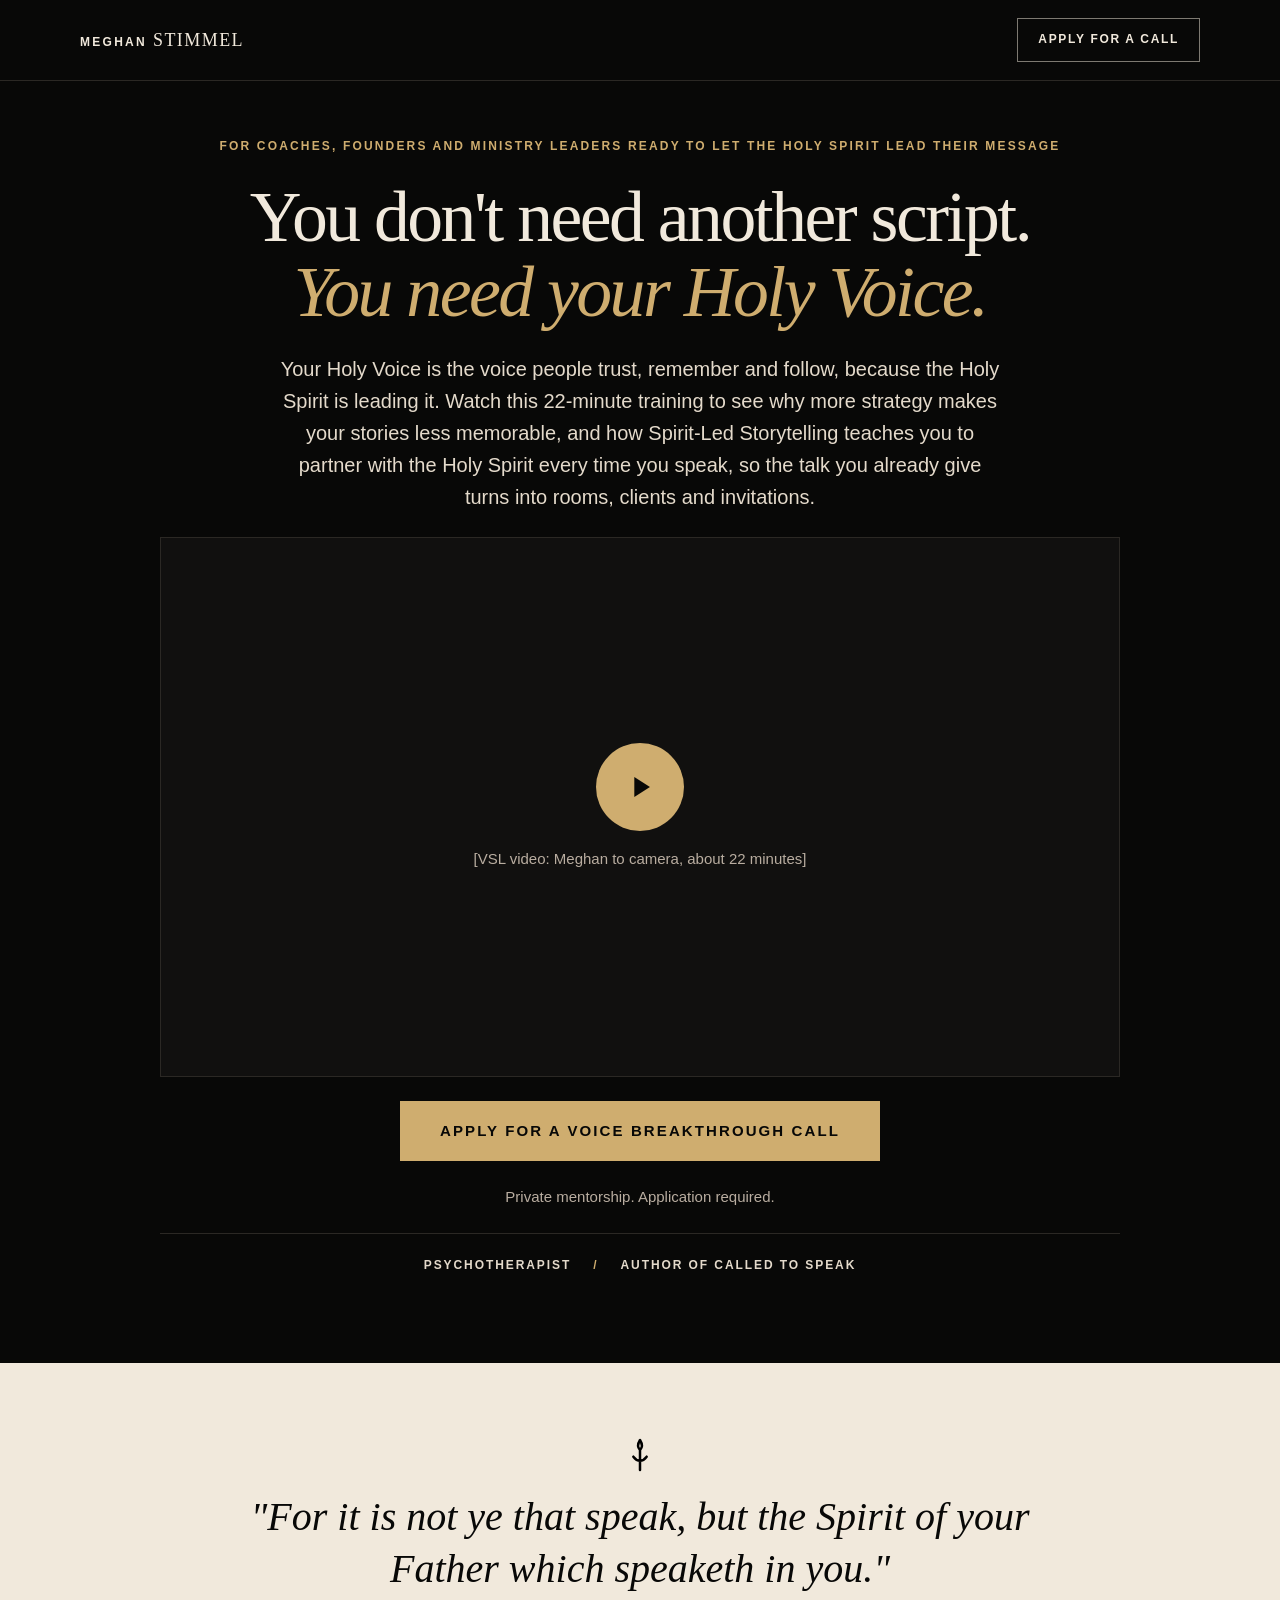
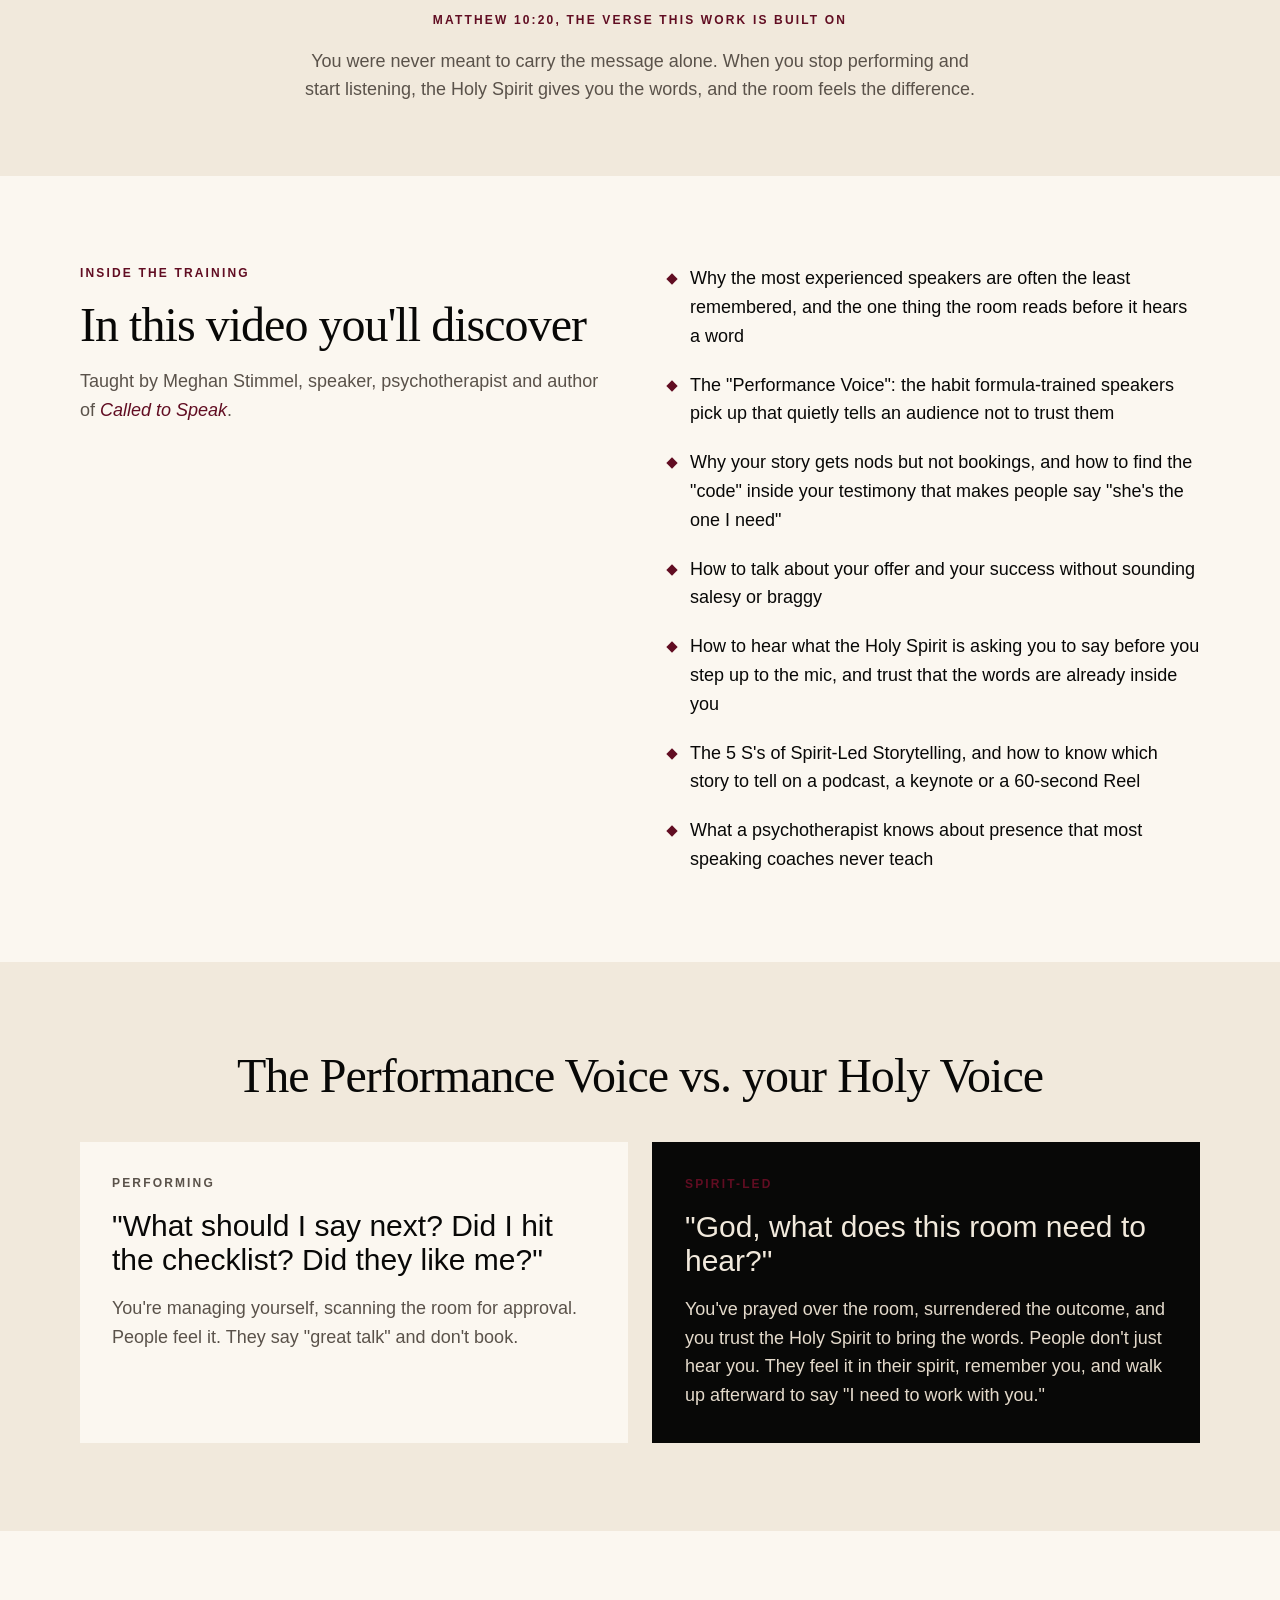
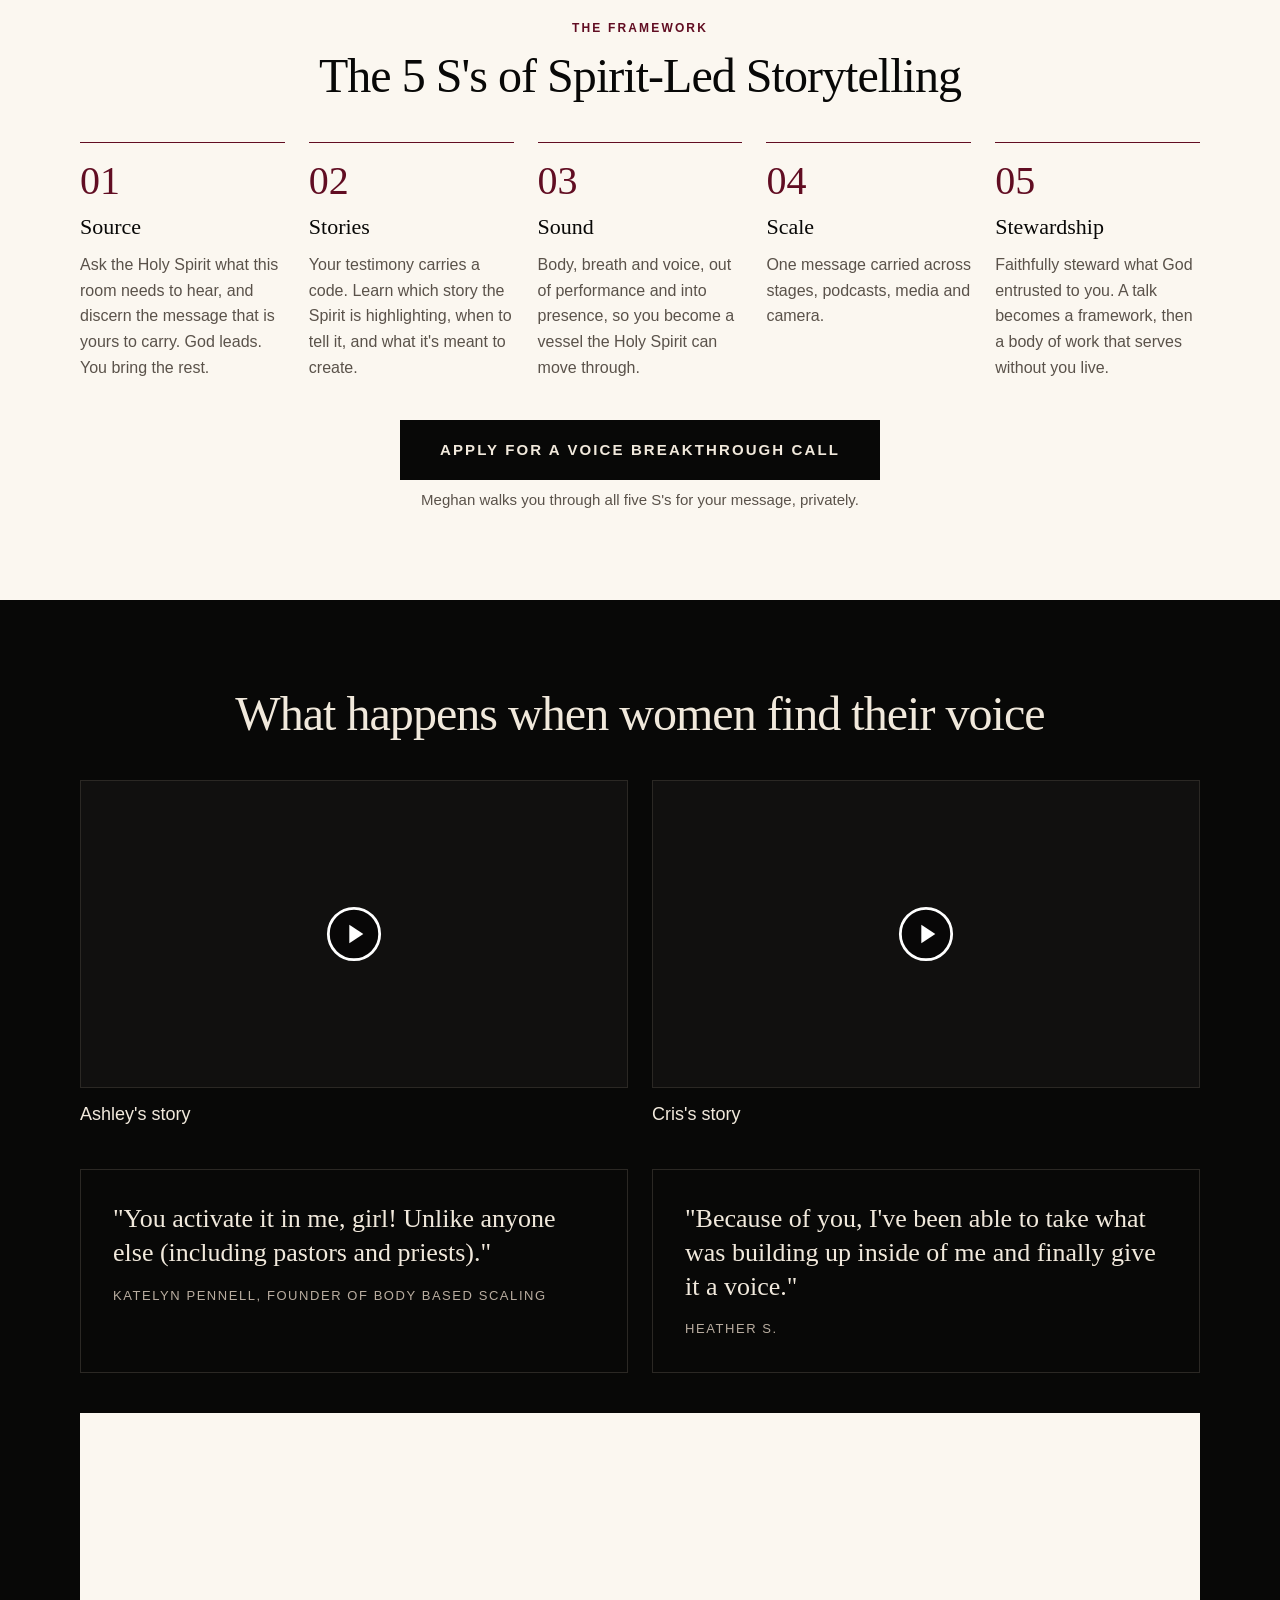
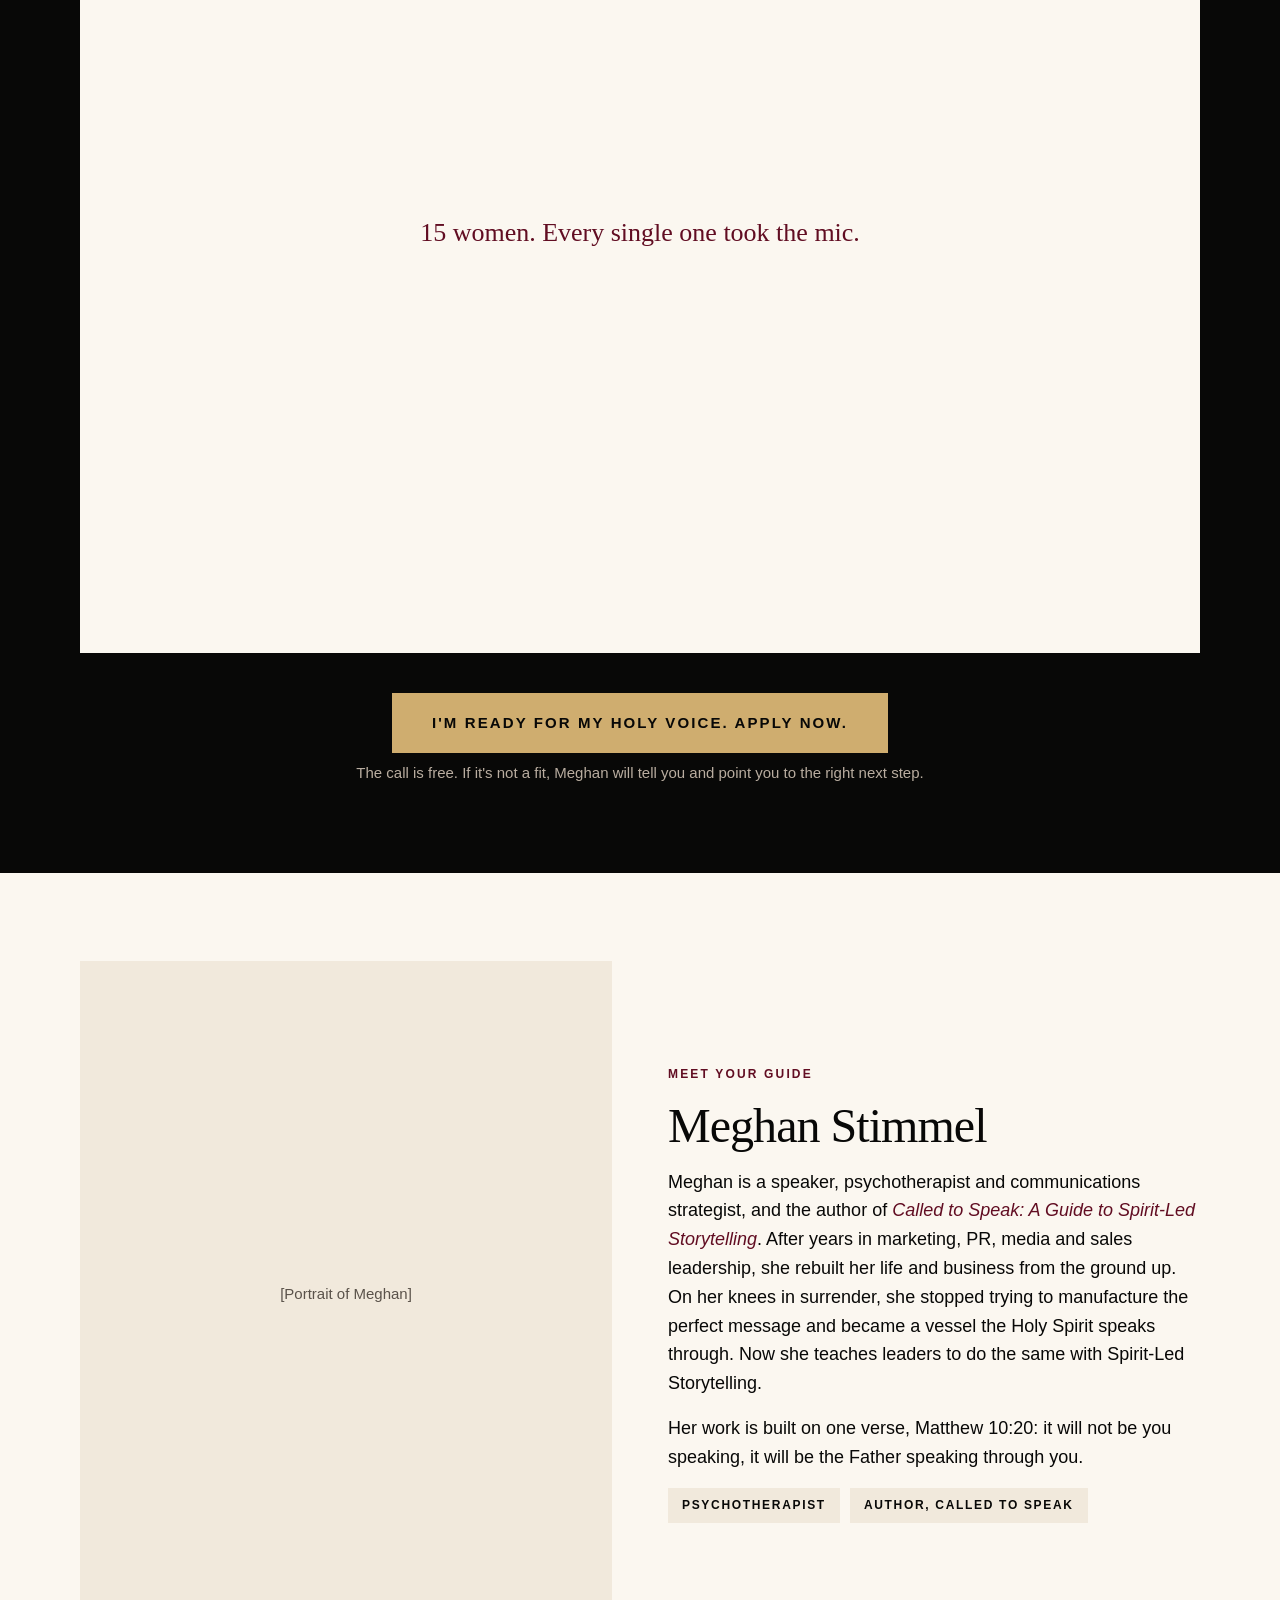
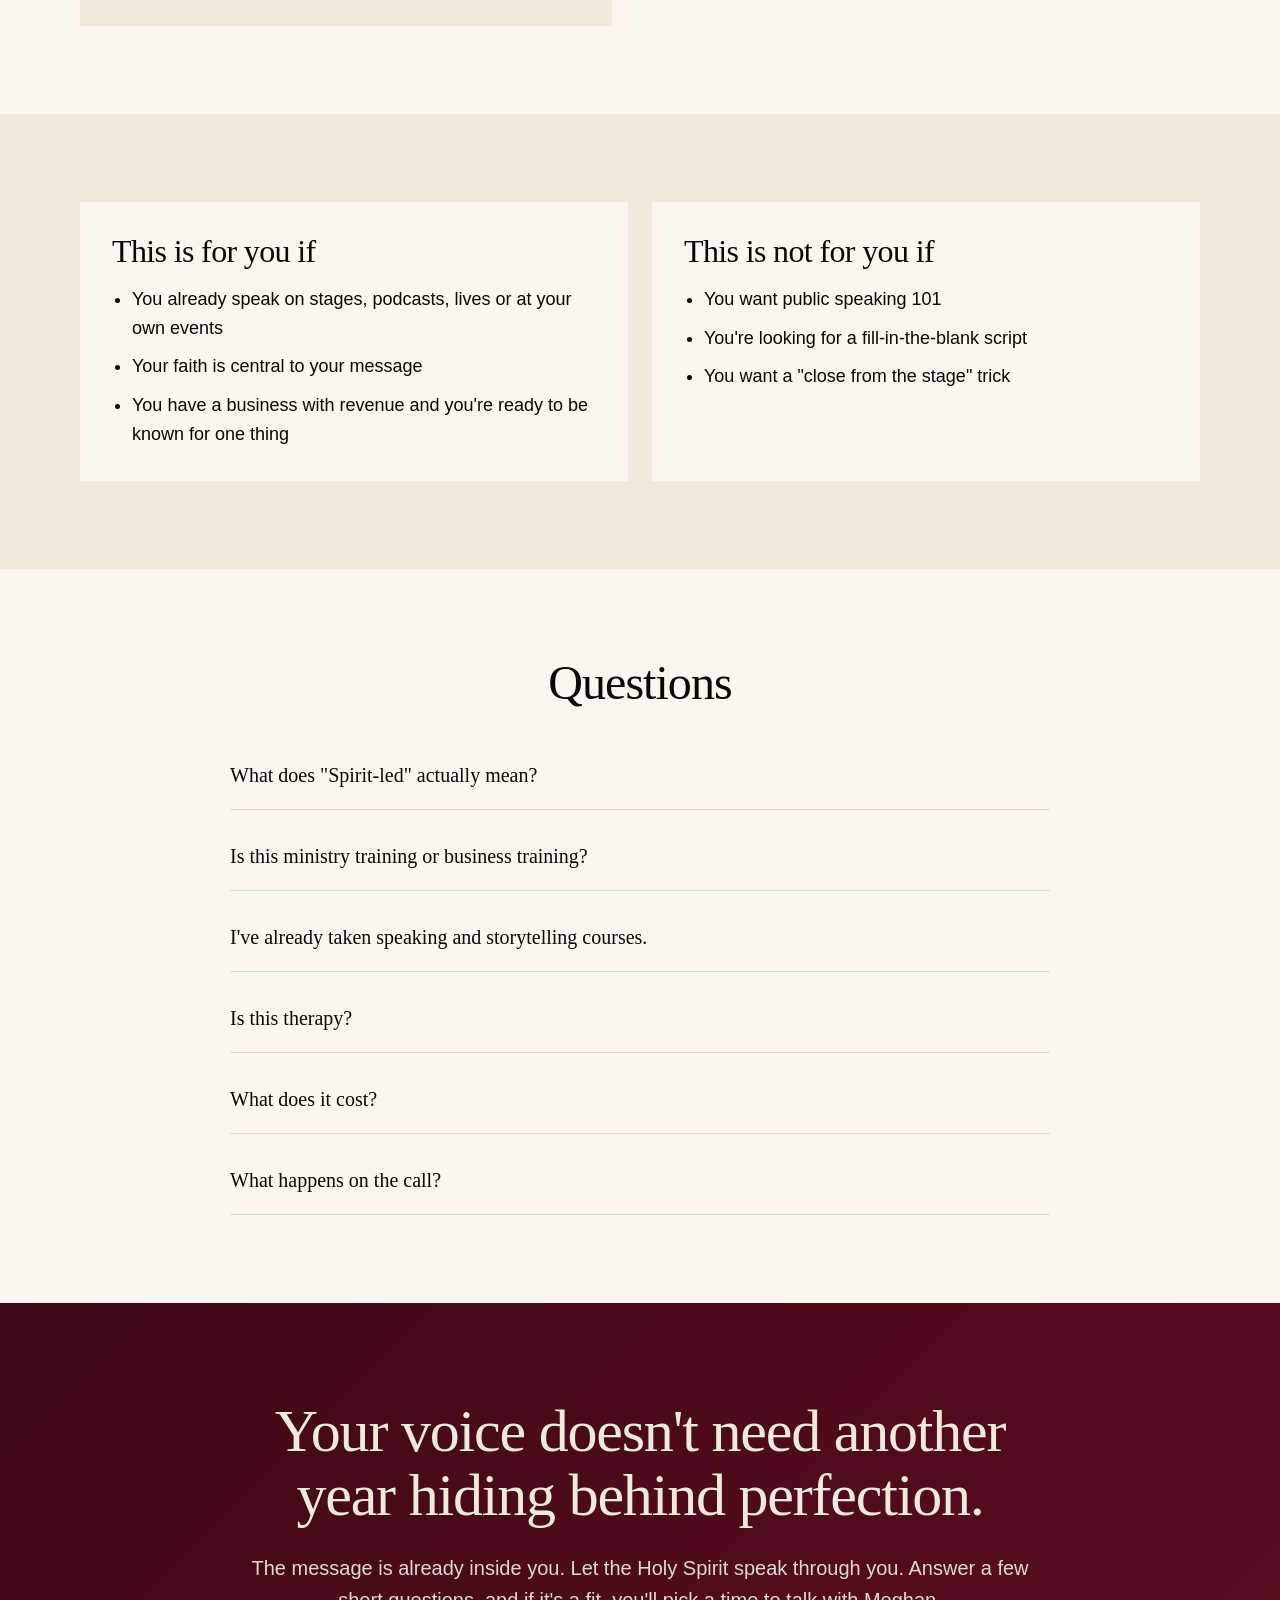
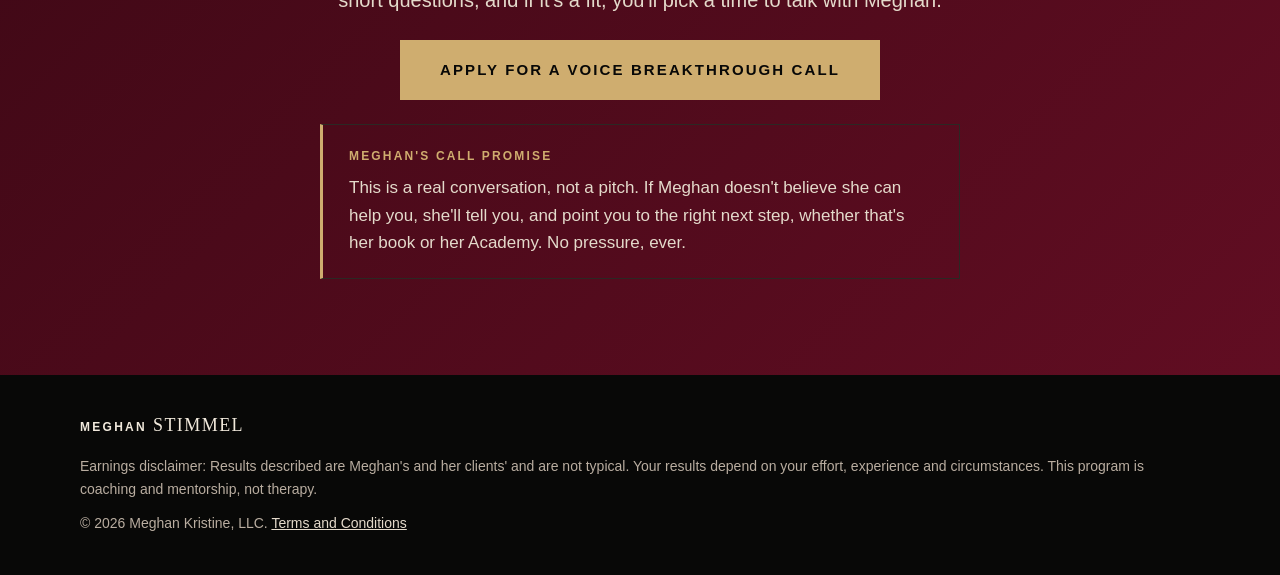
==== commit d1b65c33: "Use Meghan's exact font stack and MEGHAN STIMMEL wordmark from her site" ====
--- a/index.html
+++ b/index.html
@@ -5,9 +5,6 @@
 <meta name="viewport" content="width=device-width,initial-scale=1">
 <meta name="robots" content="noindex,nofollow">
 <title>Called to Speak: You don't need another script</title>
-<link rel="preconnect" href="https://fonts.googleapis.com">
-<link rel="preconnect" href="https://fonts.gstatic.com" crossorigin>
-<link rel="stylesheet" href="https://fonts.googleapis.com/css2?family=Libre+Baskerville:ital,wght@0,400;0,700;1,400&amp;display=swap">
 <link rel="stylesheet" href="assets/cts.css">
 <script src="config.js"></script>
 <script src="assets/cts.js" defer></script>
@@ -15,7 +12,7 @@
 <body class="has-sticky">
 
 <header class="hdr"><div class="wrap">
-<span class="brand">Called to Speak</span>
+<span class="wordmark"><span>MEGHAN</span> STIMMEL</span>
 <a class="btn ghost" href="apply/">Apply for a Call</a>
 </div></header>
 
@@ -150,7 +147,7 @@
 </div>
 </section>
 
-<footer class="foot"><div class="wrap">
+<footer class="foot"><div class="wrap"><p class="foot-mark"><span class="wordmark"><span>MEGHAN</span> STIMMEL</span></p>
 <p>Earnings disclaimer: Results described are Meghan's and her clients' and are not typical. Your results depend on your effort, experience and circumstances. This program is coaching and mentorship, not therapy.</p>
 <p>&copy; 2026 Meghan Kristine, LLC. <a href="https://apricity.myflodesk.com/tnc">Terms and Conditions</a> <a data-privacy hidden>Privacy Policy</a></p>
 </div></footer>
--- a/assets/cts.css
+++ b/assets/cts.css
@@ -1,9 +1,9 @@
 /* Called to Speak funnel styles. Gold + wine on near-black (brand switch 2026-11-02, tokens read from Meghan's
    speaker booking site): ink #080807, charcoal #11100F, ivory #F1E9DC, paper #FBF7F0, gold #CFAD6F, wine #610D22.
-   Display = Libre Baskerville (stand-in for Iowan Old Style), sentence case; labels/buttons = Helvetica Neue 700 caps. */
+   Display = her exact stack: Iowan Old Style, Baskerville, Times New Roman (no web font, same as her site), sentence case; labels/buttons = Helvetica Neue 700 caps. */
 :root{--ink:#080807;--charcoal:#11100F;--ivory:#F1E9DC;--paper:#FBF7F0;--gold:#CFAD6F;--wine:#610D22;--wine2:#3D0815;
   --line:#2B2824;--line-l:#E2D8C8;--t-dark:#E4DACB;--t-mute:#B9ADA0;--t-light:#5A524A;--field:#15130F;
-  --serif:'Libre Baskerville','Iowan Old Style',Baskerville,'Times New Roman',serif;--sans:'Helvetica Neue',Arial,sans-serif}
+  --serif:"Iowan Old Style",Baskerville,"Times New Roman",serif;--sans:'Helvetica Neue',Arial,sans-serif}
 *{box-sizing:border-box}
 html{-webkit-text-size-adjust:100%}
 body{margin:0;font-family:var(--sans);font-size:18px;line-height:1.6;color:var(--ink);background:var(--paper)}
@@ -127,3 +127,7 @@
 .wine em{color:var(--gold)}
 .wine .lead,.wine p{color:var(--t-dark)}
 [tabindex="-1"]:focus{outline:none}
+/* Her wordmark, set exactly as on her speaker booking site (no logo file exists): small sans MEGHAN + serif STIMMEL */
+.wordmark{font-family:var(--serif);font-size:18px;font-weight:400;letter-spacing:.08em;color:var(--ivory);text-decoration:none;white-space:nowrap;line-height:1}
+.wordmark span{font-family:var(--sans);font-size:12px;font-weight:700;letter-spacing:.19em}
+.foot-mark{margin-bottom:6px}
